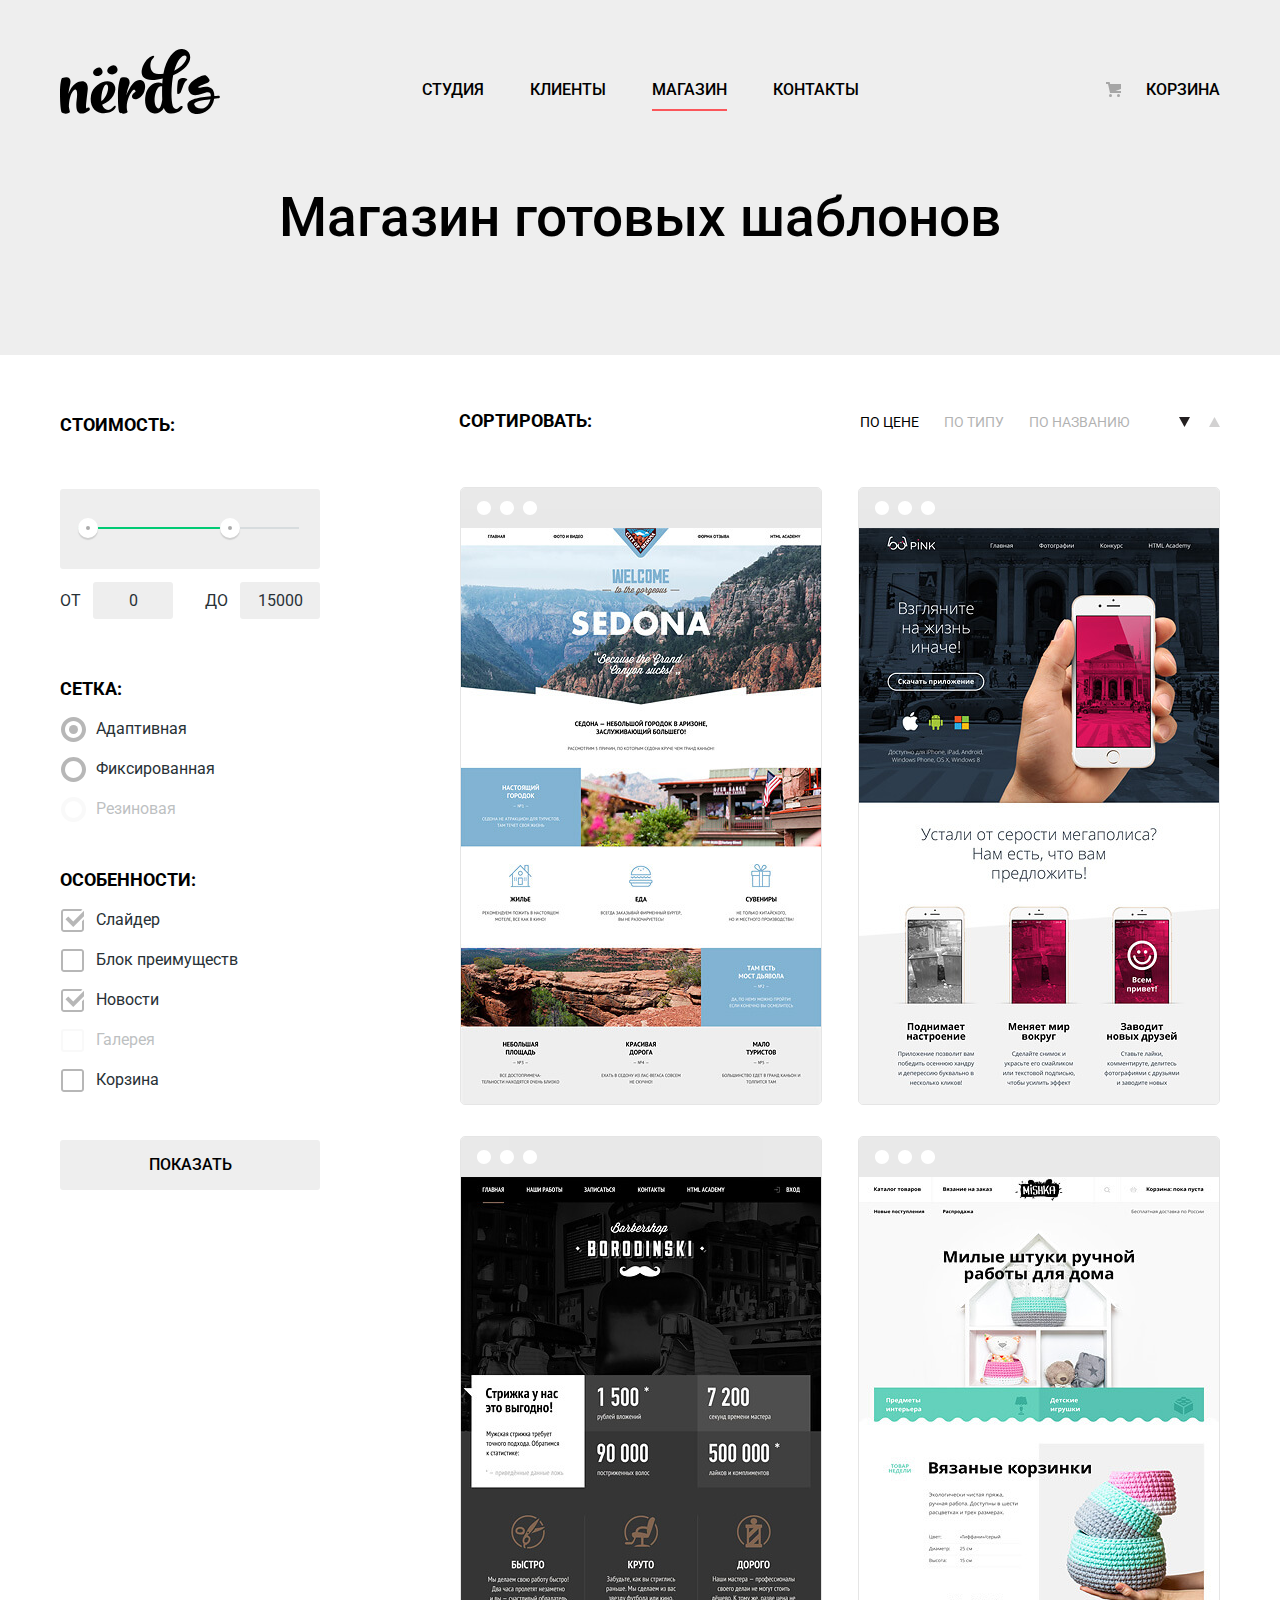
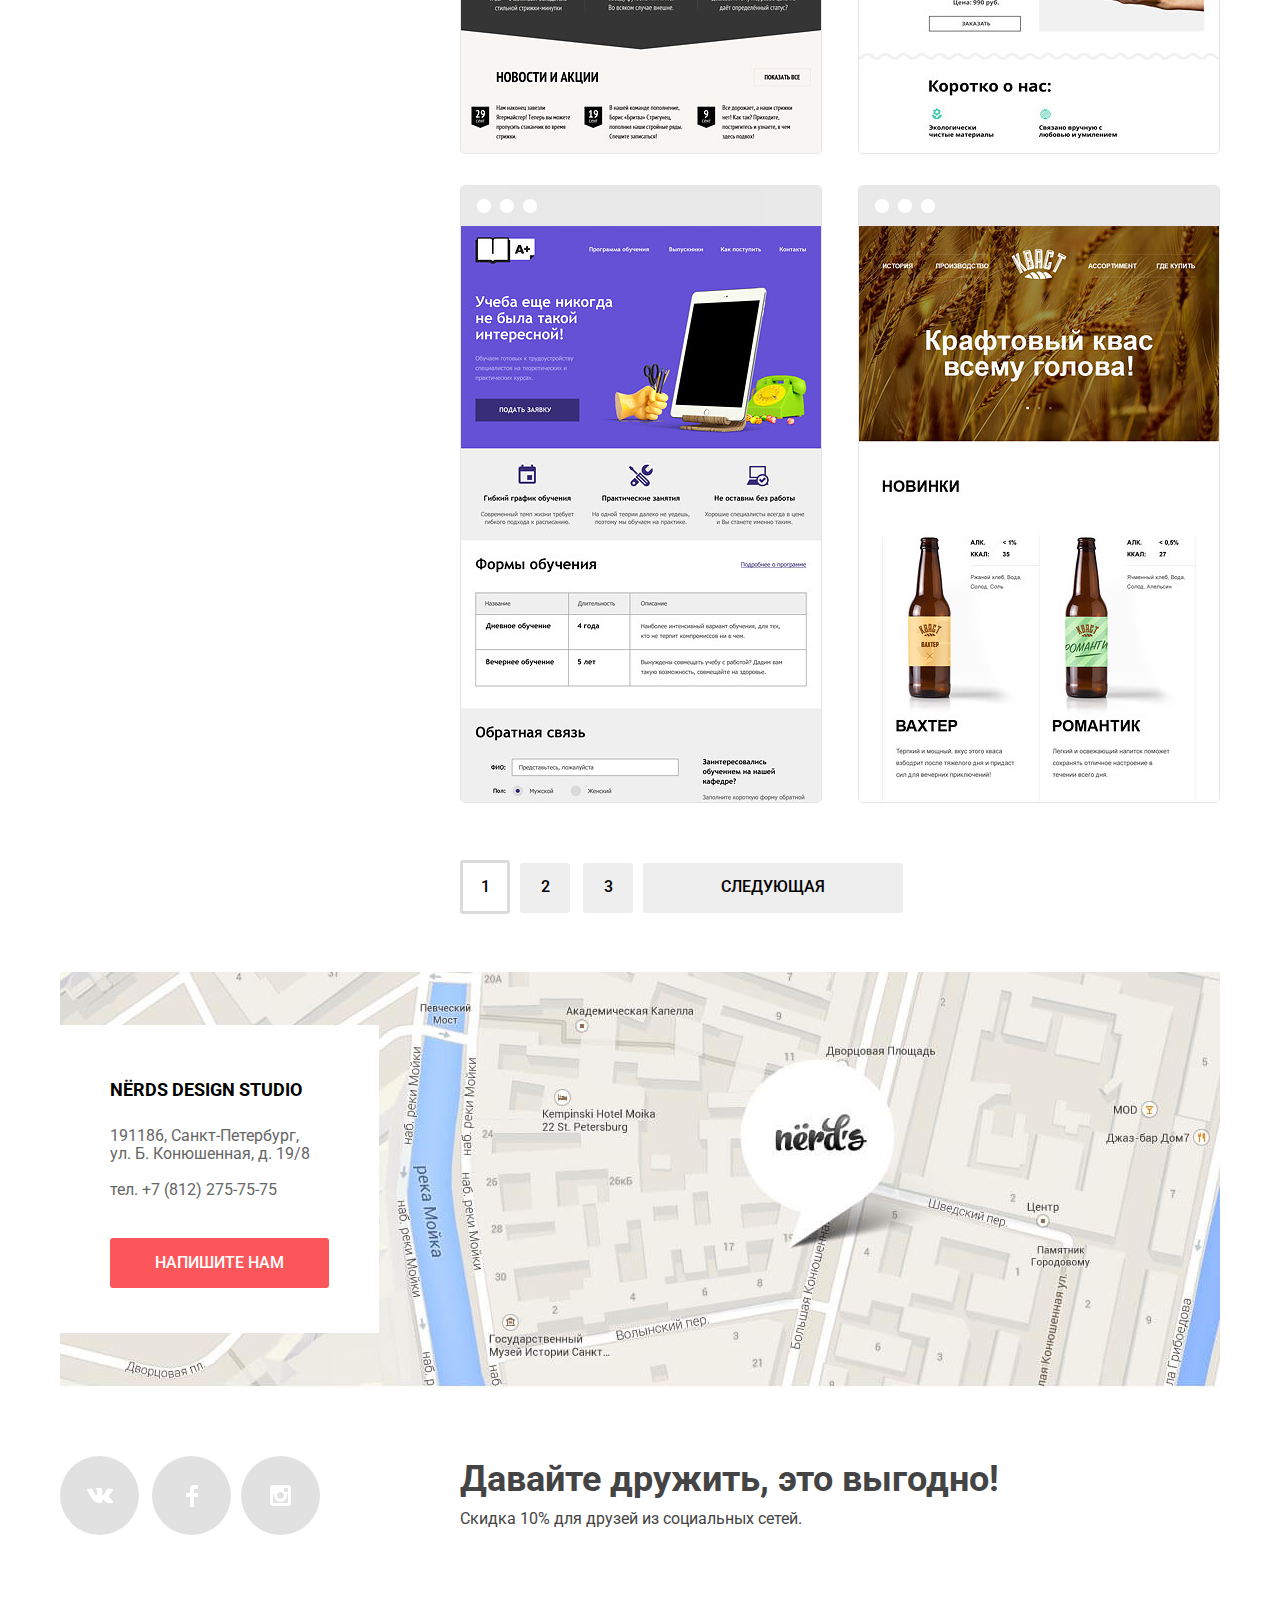
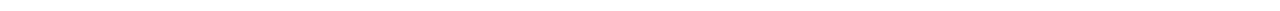
==== catalog.html @ e4a84db9 "финальные проверки, добавлен normalize.min.css" ====
<!DOCTYPE html>
<html lang="ru">
  <head>
    <meta charset="utf-8">
    <title>Нёрдс: магазин</title>
    <link href="https://fonts.googleapis.com/css?family=Roboto:400,500,700&amp;subset=cyrillic" rel="stylesheet">
    <link href="css/normalize.min.css" rel="stylesheet">
    <link href="css/style.min.css" rel="stylesheet">
  </head>
  <body>
    <header class="page-header">
      <div class="container">
        <nav class="navigation">
          <div class="logo">
            <a href="index.html">
            <img src="img/nerds-logo.svg" width="160" height="65" alt="Логотип студии «Нёрдс»">
            </a>
          </div>
          <ul class="top-menu">
            <li><a href="#">Студия</a></li>
            <li><a href="#">Клиенты</a></li>
            <li class="navigation-current">
              <span class="visually-hidden">Текущий пункт:</span><a>Магазин</a>
            </li>
            <li><a href="#">Контакты</a></li>
          </ul>
          <div class="cart">
             <a href="#">Корзина</a>
          </div>
        </nav>
      </div>
    </header>
    <h1 class="page-title">Магазин готовых шаблонов</h1>
    <div class="container inner">
      <aside class="filters" aria-label="Фильтры">
        <form action="https://echo.htmlacademy.ru" method="get">
          <fieldset class="filters-item price">
            <legend>Стоимость:</legend>
              <div class="range-filter">
                <div class="range-controls">
                  <div class="scale">
                    <div class="bar"></div>
                  </div>
                  <div class="toggle toggle-min"></div>
                  <div class="toggle toggle-max"></div>
                </div>
                <div class="price-controls">
                  <label class="min-price">от <input name="min-price" type="text" value="0"></label>
                  <label class="max-price">до <input name="max-price" type="text" value="15000"></label>
                </div>
              </div>
          </fieldset>
          <fieldset class="filters-item grid">
            <legend>Сетка:</legend>
            <ul>
              <li class="filters-item-option">
                <input class="visually-hidden filters-input filters-input-radio" id="adaptive" name="grid" type="radio" value="adaptive" checked>
                <label for="adaptive">Адаптивная</label>
              </li>
              <li class="filters-item-option">
                <input class="visually-hidden filters-input filters-input-radio" id="fixed" name="grid" type="radio" value="fixed">
                <label for="fixed">Фиксированная</label>
              </li>
              <li class="filters-item-option">
                <input class="visually-hidden filters-input filters-input-radio" id="responsive" name="grid" type="radio" value="responsive" disabled>
                <label for="responsive">Резиновая</label>
              </li>
            </ul>
          </fieldset>
          <fieldset class="filters-item features">
            <legend>Особенности:</legend>
            <ul>
              <li class="filters-item-option">
                <input  class="visually-hidden filters-input filters-input-checkbox" id="slider" name="slider" type="checkbox" checked>
                <label for="slider">Слайдер</label>
              </li>
              <li class="filters-item-option">
                <input  class="visually-hidden filters-input filters-input-checkbox" id="advantages" name="advantages" type="checkbox">
                <label for="advantages">Блок преимуществ</label>
              </li>
              <li class="filters-item-option">
                <input  class="visually-hidden filters-input filters-input-checkbox" id="news" name="news" type="checkbox" checked>
                <label for="news">Новости</label>
              </li>
              <li class="filters-item-option">
                <input  class="visually-hidden filters-input filters-input-checkbox" id="gallery" name="gallery" type="checkbox" disabled>
                <label for="gallery">Галерея</label>
              </li>
              <li class="filters-item-option">
                <input  class="visually-hidden filters-input filters-input-checkbox" id="cart" name="cart" type="checkbox">
                <label for="cart">Корзина</label>
              </li>
            </ul>
          </fieldset>
          <button class="button show-btn" type="submit">Показать</button>
        </form>
      </aside>
      <main class="content">
        <h2 class="visually-hidden">Шаблоны сайтов"</h2>
        <div class="content-filter">
          <span>Сортировать:</span>
          <div class="wrapper">
            <ul class="sort by-feature">
              <li>
                <a class="active">По цене</a>
              </li>
              <li>
                <a href="#" rel="nofollow">По типу</a>
              </li>
              <li>
                <a href="#" rel="nofollow">По названию</a>
              </li>
            </ul>
            <ul class="sort by-order">
              <li class="descending">
                <a class="active">
                  <span class="visually-hidden">По убыванию</span>
                </a>
              </li>
              <li class="ascending">
                <a href="#" rel="nofollow">
                  <span class="visually-hidden">По возрастанию</span>
                </a>
              </li>
            </ul>
          </div>
        </div>
        <ul class="content-list">
          <li class="content-item">
            <img src="img/img-sedona.jpg" width="360" height="576" alt="Шаблон сайта для туристов Sedona">
            <div class="content-item-hover">
              <h3><a href="#">Sedona</a></h3>
              <p>Информационный сайт <br>для туристов</p>
              <a class="button price-btn" href="#">9 900 руб.</a>
            </div>
          </li>
          <li class="content-item">
            <img src="img/img-pink.jpg" width="360" height="576" alt="Шаблон сайта-лендинга приложения Pink">
            <div class="content-item-hover">
              <h3><a href="#">Pink App</a></h3>
              <p>Продуктовый лендинг<br>приложения для iOS и Android</p>
              <a class="button price-btn" href="#">9 900 руб.</a>
            </div>
          </li>
          <li class="content-item">
            <img src="img/img-barbershop.jpg" width="360" height="576" alt="Шаблон сайта барбершопа  «Бородинский»">
            <div class="content-item-hover">
              <h3><a href="#">Barbershop</a></h3>
              <p>Сайт салона красоты.<br>Для мужчин, да.</p>
              <a class="button price-btn" href="#">9 900 руб.</a>
            </div>
          </li>
          <li class="content-item">
            <img src="img/img-mishka.jpg" width="360" height="576" alt="Шаблон сайта интернет-магазина Mishka">
            <div class="content-item-hover">
              <h3><a href="#">Mishka</a></h3>
              <p>Интернет-магазин<br> вязаных игрушек</p>
              <a class="button price-btn" href="#">9 900 руб.</a>
            </div>
          </li>
          <li class="content-item">
            <img src="img/img-aplus.jpg" width="360" height="576" alt="Шаблон сайта курсов повышения квалификации A Plus">
            <div class="content-item-hover">
              <h3><a href="#">A Plus</a></h3>
              <p>Лендинг курсов повышения<br> квалификации</p>
              <a class="button price-btn" href="#">9 900 руб.</a>
            </div>
          </li>
          <li class="content-item">
            <img src="img/img-kvast.jpg" width="360" height="576" alt="Шаблон сайта производителя кваса Кваст">
            <div class="content-item-hover">
              <h3><a href="#">Кваст</a></h3>
              <p>Промо-сайт производителя<br> крафтового кваса</p>
              <a class="button price-btn" href="#">9 900 руб.</a>
            </div>
          </li>
        </ul>
        <ul class="pagination-list">
          <li class="button pagination-item active">
            <a><span class="visually-hidden">Текущая страница:</span>1</a>
          </li>
          <li class="button pagination-item">
            <a href="#">2</a>
          </li>
          <li class="button pagination-item">
            <a href="#">3</a>
          </li>
          <li class="button pagination-item">
            <a href="#">Следующая</a>
          </li>
        </ul>
      </main>
    </div> <!--Здесь закрывается .container-->
    <section class="contacts">
      <h2 class="visually-hidden">Контакты</h2>
      <iframe src="https://yandex.ru/map-widget/v1/-/CBquR4H8hA" width="100%" height="416"></iframe>
      <div class="container">
        <img class="map" src="img/map.jpg" width="1160" height="416" alt="Карта с расположением офиса студии «Нёрдс» по адресу ул. Б. Конюшенная, д. 19/8, Санкт-Петербург">
        <div class="address">
          <p class="address-title">Nёrds design studio</p>
          <p>191186, Санкт-Петербург,<br>ул. Б. Конюшенная, д. 19/8</p>
          <p>тел. +7 (812) 275-75-75</p>
          <a class="button write-btn" href="contact.html">Напишите нам</a>
        </div>
      </div>
    </section>
    <footer class="page-footer">
      <div class="container">
        <ul class="social">
          <li>
            <a class="social-button vk" href="#"><span class="visually-hidden">ВКонтакте</span></a>
          </li>
          <li>
            <a class="social-button fb" href="#"><span class="visually-hidden">Фейсбук</span></a>
          </li>
          <li>
            <a class="social-button insta" href="#"><span class="visually-hidden">Инстаграм</span></a>
          </li>
        </ul>
        <div class="footer-slogan">
          <p>Давайте дружить, это выгодно!</p>
          <p>Скидка 10% для друзей из социальных сетей.</p>
        </div>
      </div>
    </footer>
    <div class="popup">
      <h2>Напишите нам</h2>
      <button class="close-btn" type="button" aria-label="Кнопка закрытия формы отправки данных"><span class="visually-hidden">Закрыть</span></button>
      <form class="popup-form" action="https://echo.htmlacademy.ru" method="post">
        <p>
          <label for="full-name">Ваше имя:</label>
          <input id="full-name" type="text" name="full-name" placeholder="Имя Фамилия">
        </p>
        <p>
          <label for="email">Ваш e-mail:</label>
          <input id="email" type="email" name="email" placeholder="email@example.com">
        </p>
        <p>
          <label for="text-area">Текст письма:</label>
          <textarea id="text-area" rows="10" cols="45" name="text-area" placeholder="В свободной форме"></textarea>
        </p>
        <button class="button send-btn" type="submit">Отправить</button>
      </form>
    </div>
    <script src="js/popup.min.js"></script>
  </body>
</html>
---- css/style.min.css ----
html{-webkit-box-sizing:border-box;box-sizing:border-box}*,::before,::after{-webkit-box-sizing:inherit;box-sizing:inherit}img{max-width:100%;height:auto}body{padding:0;font-weight:400;font-size:16px;line-height:24px;font-family:Roboto,Arial,sans-serif;color:#444;background-color:#fff}a{text-decoration:none}.visually-hidden:not(:focus):not(:active),input[type=checkbox].visually-hidden,input[type=radio].visually-hidden{position:absolute;width:1px;height:1px;margin:-1px;padding:0;overflow:hidden;white-space:nowrap;border:0;clip:rect(0 0 0 0);clip-path:inset(100%);-webkit-clip-path:inset(100%)}.container{width:1200px;margin:0 auto;padding:0 20px}.button{display:block;min-height:50px;padding:16px 0;font-weight:500;line-height:18px;text-align:center;color:#fff;text-transform:uppercase;border-radius:3px}.page-header{padding-top:49px;background-color:#eee}.navigation{display:-webkit-box;display:-ms-flexbox;display:flex;align-items:center;font-weight:500;line-height:30px;color:#000;text-transform:uppercase;-webkit-box-align:center;-ms-flex-align:center}.navigation a{display:block;color:#000;-webkit-user-select:none;-moz-user-select:none;-ms-user-select:none;user-select:none}.navigation a:hover,.navigation a:focus{color:#fb565a}.navigation a:active{color:rgba(0,0,0,.3)}.navigation-current a{border-bottom:2px solid #fb565a}.navigation-current a:hover,.navigation-current a:focus{color:#000}.logo a{width:160px;height:65px;margin-right:202px}.logo:hover,.logo:focus{opacity:.8}.logo:active{opacity:.3}.index:hover,.index:focus,.index:active{opacity:1}.top-menu{display:-webkit-box;display:-ms-flexbox;display:flex;flex-wrap:wrap;margin:0;padding:0;list-style:none;-ms-flex-wrap:wrap}.top-menu a{display:block;margin-right:46px;padding-top:22px;padding-bottom:4px}.cart{display:-webkit-box;display:-ms-flexbox;display:flex;max-width:115px;margin:0;margin-left:auto;padding:0;padding-top:10px}.cart a{position:relative;display:block;padding-top:7px;padding-left:40px}.cart a::before{content:"";position:absolute;top:14px;left:0;width:15px;height:15px;background-image:url(../img/cart-icon.svg);background-repeat:no-repeat}.slider{position:relative;background-color:#eee}.slider-controls{position:absolute;bottom:104px;left:50%;z-index:100;width:160px;height:18px;font-size:0;text-align:center;-webkit-transform:translateX(-50%);-ms-transform:translateX(-50%);transform:translateX(-50%)}.slider-controls label{position:relative;display:inline-block;width:18px;height:18px;margin-right:15px;padding:8px;border-radius:50%;cursor:pointer}.slider-controls label::after{content:"";position:absolute;top:8px;left:8px;z-index:1;width:18px;height:18px;background:#fff;border-radius:50%}.slider-list{margin:0;padding:0;list-style:none}.slider-item{display:none;padding:0;padding-top:78px;padding-bottom:79px}.slider-item:nth-child(1){background-image:url(../img/nerds-index-slide1.png);background-repeat:no-repeat;background-position:99% 0}.slider-item:nth-child(2){background-image:url(../img/nerds-index-slide2.png);background-repeat:no-repeat;background-position:100% 0}.slider-item:nth-child(3){background-image:url(../img/nerds-index-slide3.png);background-repeat:no-repeat;background-position:100% 0}#product-1:checked~.slider-list .slider-item:nth-child(1){display:block}#product-2:checked~.slider-list .slider-item:nth-child(2){display:block}#product-3:checked~.slider-list .slider-item:nth-child(3){display:block}#product-1:checked~.slider-controls .slider-controls-item--1::before,#product-2:checked~.slider-controls .slider-controls-item--2::before,#product-3:checked~.slider-controls .slider-controls-item--3::before{content:"";position:absolute;top:50%;left:50%;z-index:2;width:8px;height:8px;margin:4px;background-color:inherit;border:2px solid #c1c1c1;border-radius:50%}.slider-item-title{max-width:600px;margin:0;margin-bottom:27px;font-weight:500;font-size:55px;line-height:55px;color:#000}.slider-item p:nth-child(2){max-width:430px;margin:0;margin-bottom:39px;color:#283136}.slider-item-btn{width:240px;background-color:#fb565a}.slider-item-btn:hover,.slider-item-btn:focus{background-color:#e74246}.slider-item-btn:active{color:rgba(255,255,255,.3);background-color:#d7373b;-webkit-box-shadow:inset 0 3px rgba(0,0,0,.1);box-shadow:inset 0 3px rgba(0,0,0,.1)}.services{padding-top:81px}.services-list{display:-webkit-box;display:-ms-flexbox;display:flex;flex-wrap:wrap;margin:0;padding:0;list-style:none;border-bottom:2px solid #eee;-ms-flex-wrap:wrap}.services-item{display:-webkit-box;display:-ms-flexbox;display:flex;-ms-flex-direction:column;flex-direction:column;width:300px;margin-right:100px;padding-top:146px;background-repeat:no-repeat;background-position:left top;background-size:300px 146px;-webkit-box-direction:normal;-webkit-box-orient:vertical}.services-item:nth-child(3n){margin-right:0}.sites{background-image:url(../img/illustration-1.jpg)}.apps{background-image:url(../img/illustration-2.jpg)}.presentations{background-image:url(../img/illustration-3.jpg)}.services-item h3{margin:0;margin-bottom:2px;padding:0;padding-top:25px;font-weight:700;font-size:24px;line-height:30px;color:#000;text-transform:uppercase}.services-item p{margin:0;margin-bottom:31px;padding:0;padding-top:15px}.services-btn{width:160px;margin-top:auto;margin-bottom:80px}.sites .services-btn{background-color:#fb565a}.sites .services-btn:hover,.sites .services-btn:focus{background-color:#e74246}.sites .services-btn:active{color:rgba(255,255,255,.3);background-color:#d7373b;-webkit-box-shadow:inset 0 3px #c13135;box-shadow:inset 0 3px #c13135}.apps .services-btn{background-color:#00ca74}.apps .services-btn:hover,.apps .services-btn:focus{background-color:#00bc6c}.apps .services-btn:active{color:rgba(255,255,255,.3);background-color:#00aa62;-webkit-box-shadow:inset 0 3px #009958;box-shadow:inset 0 3px #009958}.presentations .services-btn{background-color:#efc84a}.presentations .services-btn:hover,.presentations .services-btn:focus{background-color:#eab534}.presentations .services-btn:active{color:rgba(255,255,255,.3);background-color:#e5a722;-webkit-box-shadow:inset 0 3px #ce961f;box-shadow:inset 0 3px #ce961f}.studio{display:-webkit-box;display:-ms-flexbox;display:flex;justify-content:space-between;width:100%;min-height:528px;margin:0;padding:0;border-bottom:2px solid #eee;-webkit-box-pack:justify;-ms-flex-pack:justify}.col-left{width:660px;margin:0;padding:0;padding-top:75px}.col-left b{display:block;margin:0;margin-bottom:33px;padding:0;font-weight:500;font-size:45px;line-height:45px;color:#000}.col-left p{margin:0;margin-bottom:39px;padding:0;color:#283136}.col-left .studio-details{margin:0;margin-bottom:25px;padding:0;font-weight:700;color:#000;text-transform:uppercase}.creation-list{margin:0;padding:0;list-style:none}.creation-list li{position:relative;margin-bottom:24px;padding-left:36px}.creation-list li::before{content:"";position:absolute;top:10px;left:0;width:25px;height:2px;background-color:#fb565a}.col-right{width:360px;margin:0;padding:0;padding-top:41px}.col-right .studio-details{margin:0;margin-bottom:39px;margin-left:17px;padding:0;padding-top:29px;font-weight:700;color:#000;text-transform:uppercase}.percentages-table{margin:0;padding:0}.percentages-table tr:first-child{min-height:54px;font-weight:700;font-size:45px;line-height:45px;color:#000}.percentages-table tr:first-child td:nth-child(2){padding-left:15px}.percentages-table tr:first-child td:nth-child(3){padding-left:21px}tr span{font-weight:700;font-size:25px;line-height:25px;vertical-align:top;color:#000}.percentages-table tr:last-child td{padding-top:18px;line-height:18px}.percentages-table tr:last-child td:nth-child(2){padding-left:14px}.percentages-table tr:last-child td:nth-child(3){padding-left:20px}.customers{margin-bottom:80px;border-bottom:2px solid #eee}.customers-wrap{margin:0;margin-left:-40px;padding:0}.customers-list{display:-webkit-box;display:-ms-flexbox;display:flex;flex-wrap:wrap;margin:0;padding:0;list-style:none;-ms-flex-wrap:wrap}.customers-list li{position:relative;min-width:260px;min-height:180px;padding-left:40px}.customers-list img{display:block;margin:0;padding:0;opacity:.2}.customers-list img:hover,.customers-list img:focus{opacity:1}.customers-list img:active{opacity:.1}.customers-list li::after{content:"";position:absolute;top:65px;left:320px;width:2px;height:52px;background-color:#eee}.customers-list li:hover::after,.customers-list li:focus::after,.customers-list li:active::after{opacity:1}.customers-list li:last-child::after{display:none}.contacts{position:relative;display:block;min-height:416px;margin:0;margin-bottom:68px;padding:0}.contacts iframe{position:absolute;top:0;left:0;z-index:2;border:0}.map{position:absolute;top:0;left:center;z-index:1;display:block}.address{position:relative;top:53px;left:0;z-index:3;width:319px;min-height:308px;margin:0;padding:50px 50px 0;background-color:#fff}.address-title{margin:0;margin-bottom:22px;padding:0;font-weight:700;font-size:18px;line-height:30px;color:#000;text-transform:uppercase}.address p:nth-child(2){margin-bottom:18px;line-height:18px;color:#666}.address p:nth-child(3){margin-bottom:39px;line-height:18px;color:#666}.write-btn{width:219px;background-color:#fb565a}.write-btn:hover,.write-btn:focus{background-color:#e74246}.write-btn:active{color:rgba(255,255,255,.3);background-color:#d7373b;-webkit-box-shadow:inset 0 3px rgba(0,0,0,.1);box-shadow:inset 0 3px rgba(0,0,0,.1)}.page-footer .container{display:-webkit-box;display:-ms-flexbox;display:flex;justify-content:space-between;min-height:155px;-webkit-box-pack:justify;-ms-flex-pack:justify}.social{display:-webkit-box;display:-ms-flexbox;display:flex;flex-wrap:wrap;width:380px;margin:0;padding:0;list-style:none;-ms-flex-wrap:wrap}.social li{margin:0;padding:0}.social-button{display:block;width:79px;height:79px;margin:0;margin-right:13px;padding:0;background-color:#e1e1e1;border-radius:50%}.social-button.fb{margin-right:10px}.social-button:hover,.social-button:focus{background-color:#e74246}.social-button:active{background-color:#d7373b;-webkit-box-shadow:inset 0 3px 0 rgba(0,1,1,.1);box-shadow:inset 0 3px 0 rgba(0,1,1,.1)}.vk{background-image:url(../img/vk-icon.svg);background-repeat:no-repeat;background-position:50%;background-size:26px 15px}.fb{background-image:url(../img/fb-icon.svg);background-repeat:no-repeat;background-position:50%;background-size:12px 22px}.insta{background-image:url(../img/insta-icon.svg);background-repeat:no-repeat;background-position:50%;background-size:21px 21px}.social-button:active.vk{background-image:url(../img/vk-icon-opacity.svg)}.social-button:active.fb{background-image:url(../img/fb-icon-opacity.svg)}.social-button:active.insta{background-image:url(../img/insta-icon-opacity.svg)}.footer-slogan{min-width:800px;margin:0;padding:0;padding-top:11px;padding-left:40px}.footer-slogan p:first-child{margin:0;padding:0;font-weight:700;font-size:36px}.page-title{display:block;min-height:241px;margin:0;padding-top:76px;font-weight:500;font-size:55px;line-height:55px;text-align:center;color:#000;background-color:#eee}.inner{display:-webkit-box;display:-ms-flexbox;display:flex;justify-content:space-between;-webkit-box-pack:justify;-ms-flex-pack:justify}.filters{width:320px;min-height:840px;margin:0;padding:0;padding-top:55px}.filters-item{margin:0;margin-bottom:25px;padding:0;border:0}.filters-item legend,.content-filter span{font-weight:700;font-size:18px;line-height:30px;color:#000;text-transform:uppercase}.price{margin:0;margin-bottom:55px;padding:0}.range-filter{width:260px;margin-top:49px}.range-controls{position:relative;height:80px;margin-bottom:13px;padding-top:38px;padding-right:21px;padding-left:18px;background-color:#eee;border-radius:3px}.range-controls .scale{height:2px;background:#d7dcde}.range-controls .bar{width:70%;height:2px;background:#00ca74}.range-controls .toggle{position:absolute;top:29px;left:0;-webkit-box-sizing:content-box;box-sizing:content-box;width:4px;height:4px;padding:0;background-color:#ababab;border:8px solid #fff;border-radius:50%;-webkit-box-shadow:0 2px 1px 0 #cfcfcf;box-shadow:0 2px 1px 0 #cfcfcf;cursor:pointer}.range-controls .toggle-min{left:18px}.range-controls .toggle-max{left:160px}.price-controls{font-size:0}.price-controls label{display:inline-block;width:50%;font-size:16px;line-height:22px;color:#283136;text-transform:uppercase}.price-controls input{width:80px;height:37px;margin-left:8px;padding:8px 10px;font-size:16px;font-family:Roboto,Arial,sans-serif;text-align:center;color:#283136;background:#eee;border:0;border-radius:3px}.max-price{text-align:right}.filters-item ul{margin:0;padding:0;padding-top:15px;list-style:none}.filters-item-option{margin-bottom:20px;padding-left:36px;line-height:20px;color:#283136}.filters-item-option label{position:relative;display:block;cursor:pointer;-webkit-user-select:none;-moz-user-select:none;-ms-user-select:none;user-select:none}.filters-input+label::before{content:"";position:absolute;top:-2px;left:-35px;background-repeat:no-repeat;opacity:.4}.filters-input-radio+label::before{width:25px;height:25px;background-image:url(../img/radio-off.svg)}.filters-input-checkbox+label::before{top:-1px;width:23px;height:23px;background-image:url(../img/checkbox-off.svg)}.filters-input-radio:checked+label::before{background-image:url(../img/radio-on.svg)}.filters-input-checkbox:checked+label::before{background-image:url(../img/checkbox-on.svg)}.filters-input:hover+label,.filters-input:focus+label{color:#000}.filters-input:hover+label::before,.filters-input:focus+label::before{opacity:1}.filters-input:disabled+label{color:#283136;cursor:auto;opacity:.3}.filters-input:disabled+label::before{opacity:.1}.grid{margin-bottom:26px}.features{margin-bottom:30px}.show-btn{width:260px;color:#000;background-color:#eee;border:0}.show-btn:hover,.show-btn:focus{background-color:#dfdfdf}.show-btn:active{color:rgba(0,0,0,.3);background-color:#d5d5d5;outline:0;-webkit-box-shadow:inset 0 3px #bfbfbf;box-shadow:inset 0 3px #bfbfbf}.content{width:820px;min-height:2217px;padding:0;padding-top:50px}.content-filter{display:-webkit-box;display:-ms-flexbox;display:flex;justify-content:space-between;align-items:baseline;width:820px;min-height:55px;margin:0;margin-bottom:8px;padding:0;-webkit-box-align:baseline;-webkit-box-pack:justify;-ms-flex-align:baseline;-ms-flex-pack:justify}.content-filter span{margin:0;margin-right:0;margin-left:59px;padding:0;padding-top:1px}.wrapper{display:-webkit-box;display:-ms-flexbox;display:flex;flex-basis:360px;justify-content:space-between;align-items:baseline;-webkit-box-align:baseline;-webkit-box-pack:justify;-ms-flex-align:baseline;-ms-flex-pack:justify;-ms-flex-preferred-size:360px}.sort{display:-webkit-box;display:-ms-flexbox;display:flex;margin:0;padding:0;list-style:none}.by-feature a{font-weight:400;font-size:14px;line-height:18px;color:#000;text-transform:uppercase;opacity:.3}.by-feature li:not(:first-child){margin-left:25px}.by-order a{display:-webkit-box;display:-ms-flexbox;display:flex;width:11px;height:10px;margin-left:19px;opacity:.2}.descending a{background-image:url(../img/icon-down-dir.svg);background-repeat:no-repeat}.ascending a{background-image:url(../img/icon-up-dir.svg);background-repeat:no-repeat}.sort a:hover,.sort a:focus{opacity:.6}.sort a:active,.sort .active,.sort .active:hover,.sort .active:focus{opacity:1}.content-list{display:-webkit-box;display:-ms-flexbox;display:flex;flex-basis:820px;flex-wrap:wrap;justify-content:space-between;min-height:1915px;margin:0;padding:0;padding-top:19px;padding-left:60px;list-style:none;-webkit-box-pack:justify;-ms-flex-pack:justify;-ms-flex-preferred-size:820px;-ms-flex-wrap:wrap}.content-item{position:relative;flex-basis:362px;height:618px;margin:0;margin-bottom:31px;overflow:hidden;border:1px solid rgba(0,1,1,.1);border-radius:5px;-ms-flex-preferred-size:362px}.content-item img{width:360px;height:576px;margin:0;padding:0}.content-item::before{content:"";display:block;width:360px;height:40px;background-image:url(../img/browser.svg);background-repeat:no-repeat;opacity:.12}.content-item:hover,.content-item:focus{box-shadow:0 6px 15px rgba(0,1,1,.25)}.content-item:hover.content-item::before,.content-item:focus.content-item::before{opacity:1}.content-item:hover .content-item-hover,.content-item:focus .content-item-hover{display:block}.content-item-hover{position:absolute;bottom:0;left:0;display:none;width:360px;min-height:230px;margin:0;padding:0;padding-top:25px;text-align:center;background-color:#eee}.content-item:nth-child(3) .content-item-hover,.content-item:nth-child(4) .content-item-hover{padding-top:30px}.content-item-hover h3{margin:0;margin-bottom:15px;padding:0}.content-item-hover h3 a{margin:0;padding:0;font-weight:700;font-size:18px;line-height:30px;color:#000;text-transform:uppercase}.content-item-hover p{margin:0;margin-bottom:32px;padding:0;line-height:18px;color:#666}.price-btn{width:200px;margin:0 auto;background-color:#fb565a}.price-btn:hover,.price-btn:focus{background-color:#e74246}.price-btn:active{background-color:#d7373b;-webkit-box-shadow:inset 0 3px #c13135;box-shadow:inset 0 3px #c13135}.pagination-list{display:-webkit-box;display:-ms-flexbox;display:flex;flex-wrap:wrap;align-items:baseline;margin:0;margin-bottom:58px;margin-left:60px;padding:0;padding-top:26px;list-style:none;-webkit-box-align:baseline;-ms-flex-align:baseline;-ms-flex-wrap:wrap}.pagination-item{display:block;min-width:50px;margin-right:10px;padding:0;background-color:#eee}.pagination-item:nth-child(2),.pgination-item:nth-child(3){margin-right:13px}.pagination-item:last-child{min-width:260px}.pagination-item a{display:block;padding:15px;color:#000}.pagination-item:last-child a{padding:15px 75px}.pagination-item:hover,.pagination-item:focus{background-color:#dfdfdf}.pagination-item:active:not(.active){background-color:#d5d5d5;-webkit-box-shadow:inset 0 3px 0 #bfbfbf;box-shadow:inset 0 3px 0 #bfbfbf}.pagination-item:active:not(.active) a{opacity:.3}.pagination-item.active{background-color:#fff;border:3px solid #dbdbdb}.popup{position:fixed;top:50%;right:0;bottom:50%;left:0;z-index:100;display:none;width:960px;min-height:590px;margin:auto;padding:68px 99px;background-color:#fff;-webkit-box-shadow:0 20px 60px rgba(0,0,0,.7);box-shadow:0 20px 60px rgba(0,0,0,.7)}@-webkit-keyframes bounce{0%{-webkit-transform:translateY(-2000px);transform:translateY(-2000px)}70%{-webkit-transform:translateY(30px);transform:translateY(30px)}90%{-webkit-transform:translateY(-10px);transform:translateY(-10px)}to{-webkit-transform:translateY(0);transform:translateY(0)}}@keyframes bounce{0%{-webkit-transform:translateY(-2000px);transform:translateY(-2000px)}70%{-webkit-transform:translateY(30px);transform:translateY(30px)}90%{-webkit-transform:translateY(-10px);transform:translateY(-10px)}to{-webkit-transform:translateY(0);transform:translateY(0)}}@-webkit-keyframes shake{0%,to{-webkit-transform:translateX(0);transform:translateX(0)}10%,30%,50%,70%,90%{-webkit-transform:translateX(-10px);transform:translateX(-10px)}20%,40%,60%,80%{-webkit-transform:translateX(10px);transform:translateX(10px)}}@keyframes shake{0%,to{-webkit-transform:translateX(0);transform:translateX(0)}10%,30%,50%,70%,90%{-webkit-transform:translateX(-10px);transform:translateX(-10px)}20%,40%,60%,80%{-webkit-transform:translateX(10px);transform:translateX(10px)}}.popup-show{display:block;-webkit-animation:bounce .6s;animation:bounce .6s}.popup-error{-webkit-animation:shake .6s;animation:shake .6s}.close-btn{position:absolute;top:80px;right:90px;width:21px;height:21px;font-size:0;background-color:transparent;border:0;cursor:pointer;opacity:.3}.close-btn::before,.close-btn::after{content:"";position:absolute;top:7px;left:-3px;width:26px;height:4px;background-color:#fb565a}.close-btn::before{-webkit-transform:rotate(45deg);-ms-transform:rotate(45deg);transform:rotate(45deg)}.close-btn::after{-webkit-transform:rotate(-45deg);-ms-transform:rotate(-45deg);transform:rotate(-45deg)}.close-btn:hover,.close-btn:focus{opacity:1}.close-btn:active{opacity:.1}.popup h2{margin:0;margin-bottom:25px;font-weight:500;font-size:45px;line-height:45px;color:#000}.popup-form{display:-webkit-box;display:-ms-flexbox;display:flex;flex-wrap:wrap;justify-content:space-between;-webkit-box-pack:justify;-ms-flex-pack:justify;-ms-flex-wrap:wrap}.popup-form p:nth-child(1),.popup-form p:nth-child(2){flex-basis:360px;-ms-flex-preferred-size:360px}.popup-form p:nth-child(3){flex-basis:760px;margin-bottom:40px;-ms-flex-preferred-size:760px}.popup-form label{display:block;margin-bottom:9px;font-weight:700;line-height:18px;color:#000}.popup-form input[type=text],.popup-form input[type=email]{width:362px;height:50px;padding:15px;font:inherit;line-height:18px;border:2px solid #d7dcde;border-radius:3px;opacity:.5}.popup-form textarea{width:762px;height:120px;padding:13px 14px;font:inherit;line-height:18px;border:2px solid #d7dcde;border-radius:3px;opacity:.5;resize:none}.popup-form input:hover,.popup-form textarea:hover{border-color:#b4b9bb}.popup-form input:focus,.popup-form textarea:focus{border-color:#000;outline:0;opacity:1}.popup-form input:invalid{color:#e74246;border-color:#e74246;opacity:1}.send-btn{width:260px;margin:0;margin-bottom:85px;padding:0;background-color:#fb565a;border:0}.send-btn:hover,.send-btn:focus{background-color:#e74246}.send-btn:active{color:rgba(255,255,255,.3);background-color:#d7373b;outline:0;-webkit-box-shadow:inset 0 3px 0 #c13135;box-shadow:inset 0 3px 0 #c13135}
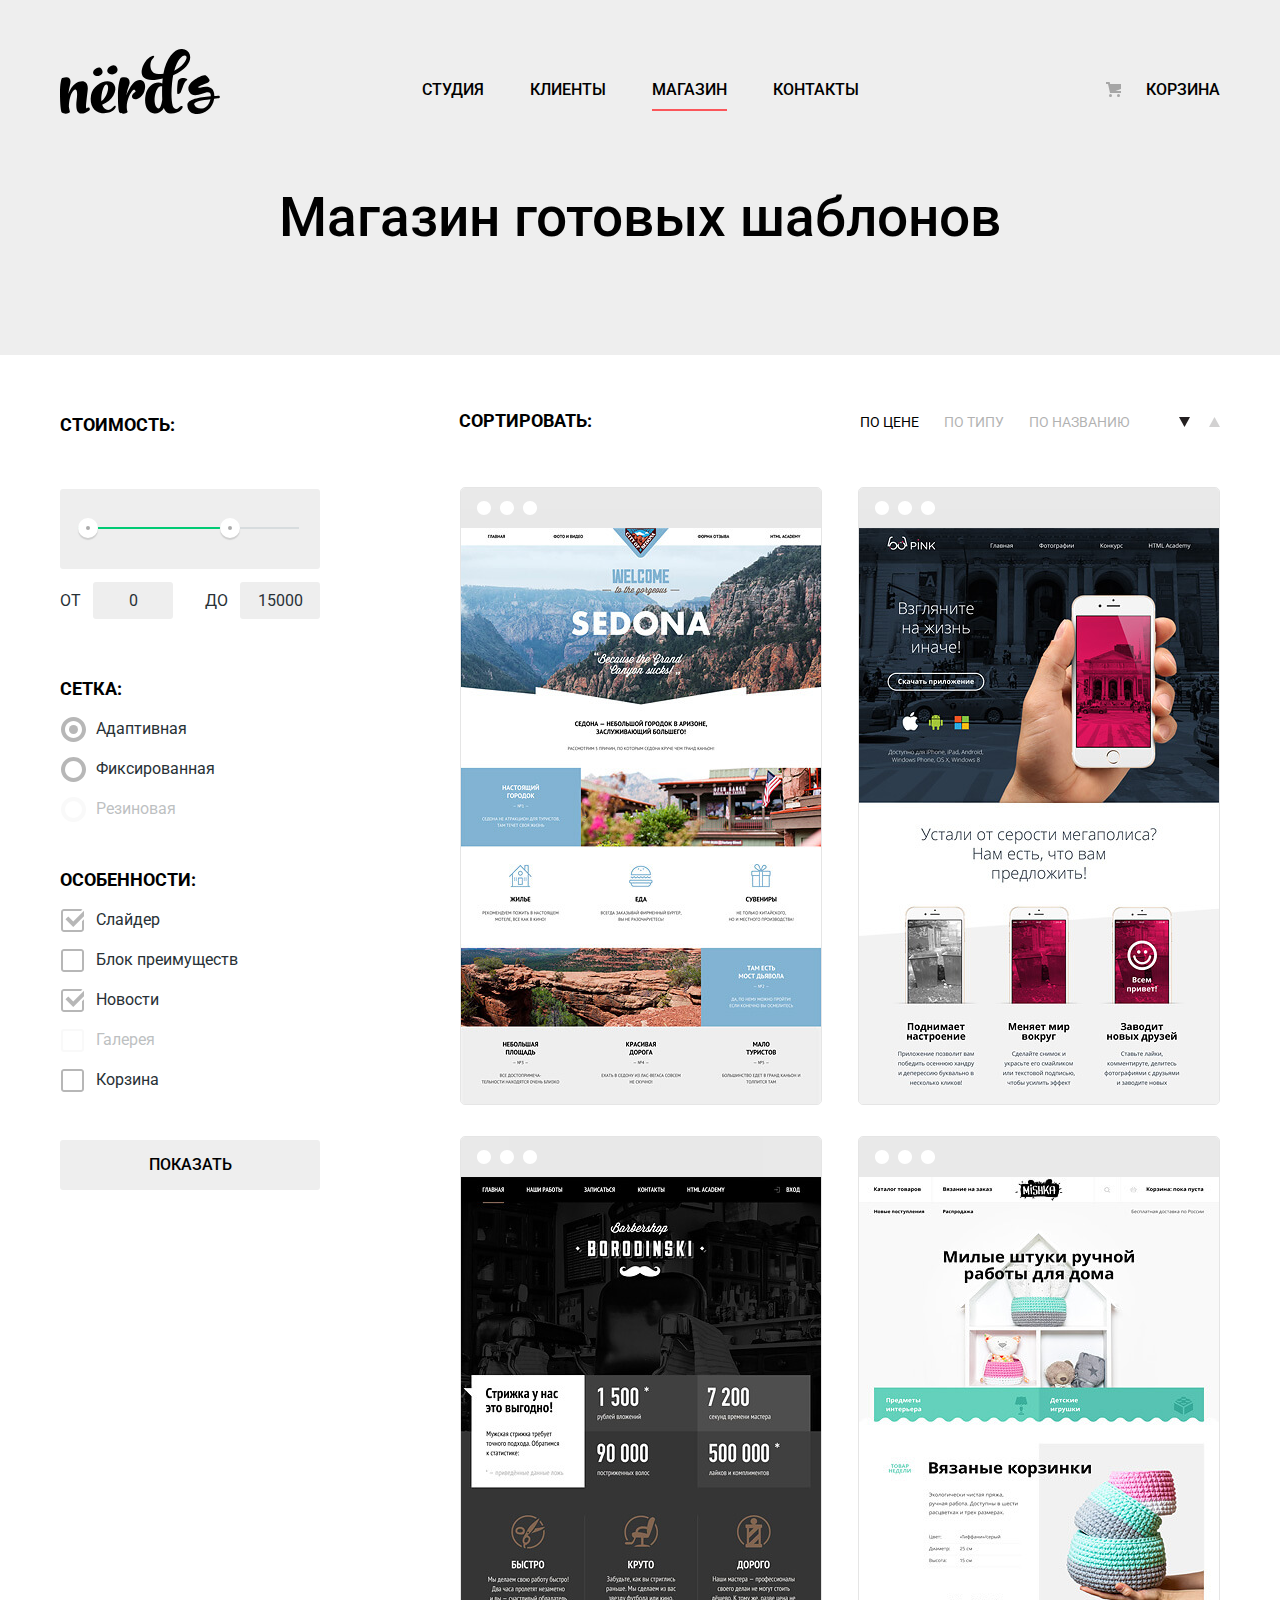
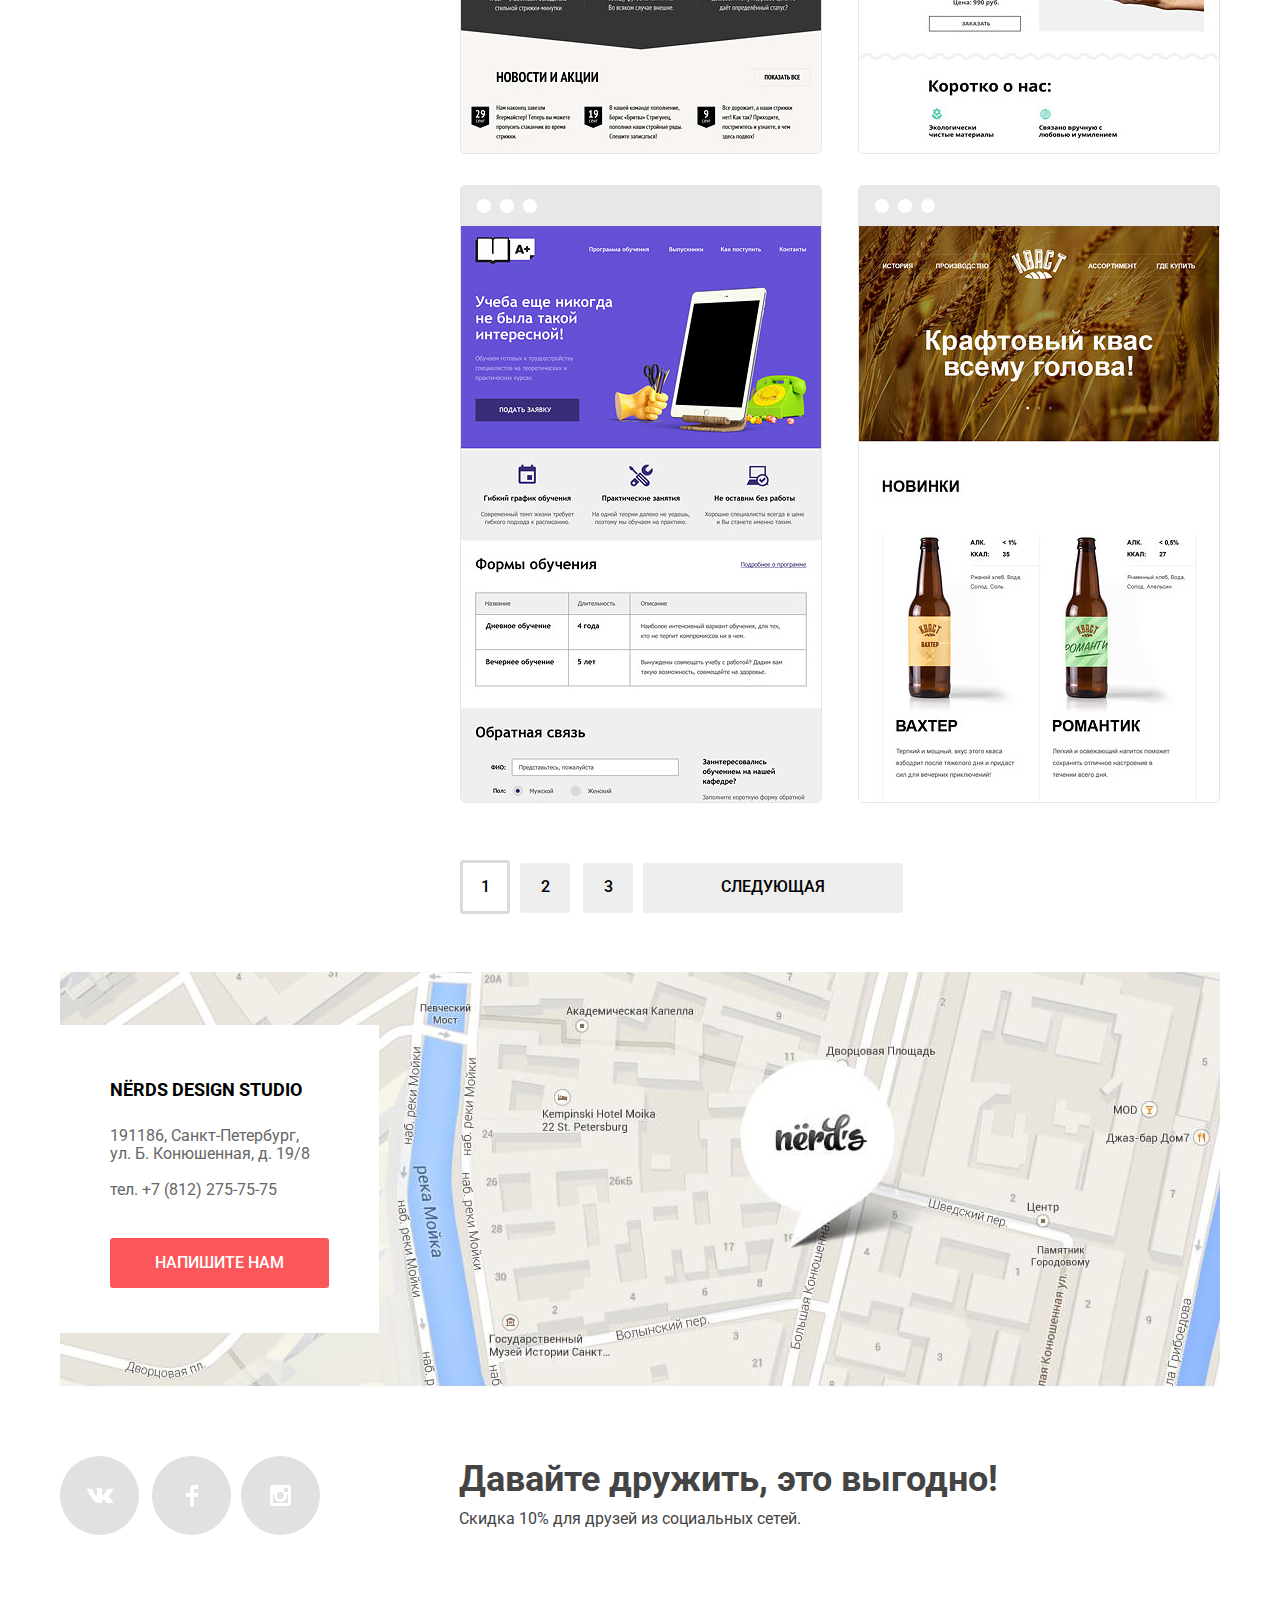
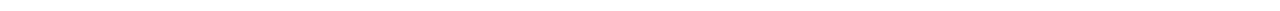
==== commit 51a94ace: "повторно сделана минимизация" ====
--- a/catalog.html
+++ b/catalog.html
@@ -193,7 +193,7 @@
     </div> <!--Здесь закрывается .container-->
     <section class="contacts">
       <h2 class="visually-hidden">Контакты</h2>
-      <iframe src="https://yandex.ru/map-widget/v1/-/CBquR4H8hA" width="100%" height="416"></iframe>
+      <iframe src="https://yandex.ru/map-widget/v1/-/CBquR4H8hA"></iframe>
       <div class="container">
         <img class="map" src="img/map.jpg" width="1160" height="416" alt="Карта с расположением офиса студии «Нёрдс» по адресу ул. Б. Конюшенная, д. 19/8, Санкт-Петербург">
         <div class="address">
--- a/css/style.min.css
+++ b/css/style.min.css
@@ -1 +1 @@
-html{-webkit-box-sizing:border-box;box-sizing:border-box}*,::before,::after{-webkit-box-sizing:inherit;box-sizing:inherit}img{max-width:100%;height:auto}body{padding:0;font-weight:400;font-size:16px;line-height:24px;font-family:Roboto,Arial,sans-serif;color:#444;background-color:#fff}a{text-decoration:none}.visually-hidden:not(:focus):not(:active),input[type=checkbox].visually-hidden,input[type=radio].visually-hidden{position:absolute;width:1px;height:1px;margin:-1px;padding:0;overflow:hidden;white-space:nowrap;border:0;clip:rect(0 0 0 0);clip-path:inset(100%);-webkit-clip-path:inset(100%)}.container{width:1200px;margin:0 auto;padding:0 20px}.button{display:block;min-height:50px;padding:16px 0;font-weight:500;line-height:18px;text-align:center;color:#fff;text-transform:uppercase;border-radius:3px}.page-header{padding-top:49px;background-color:#eee}.navigation{display:-webkit-box;display:-ms-flexbox;display:flex;align-items:center;font-weight:500;line-height:30px;color:#000;text-transform:uppercase;-webkit-box-align:center;-ms-flex-align:center}.navigation a{display:block;color:#000;-webkit-user-select:none;-moz-user-select:none;-ms-user-select:none;user-select:none}.navigation a:hover,.navigation a:focus{color:#fb565a}.navigation a:active{color:rgba(0,0,0,.3)}.navigation-current a{border-bottom:2px solid #fb565a}.navigation-current a:hover,.navigation-current a:focus{color:#000}.logo a{width:160px;height:65px;margin-right:202px}.logo:hover,.logo:focus{opacity:.8}.logo:active{opacity:.3}.index:hover,.index:focus,.index:active{opacity:1}.top-menu{display:-webkit-box;display:-ms-flexbox;display:flex;flex-wrap:wrap;margin:0;padding:0;list-style:none;-ms-flex-wrap:wrap}.top-menu a{display:block;margin-right:46px;padding-top:22px;padding-bottom:4px}.cart{display:-webkit-box;display:-ms-flexbox;display:flex;max-width:115px;margin:0;margin-left:auto;padding:0;padding-top:10px}.cart a{position:relative;display:block;padding-top:7px;padding-left:40px}.cart a::before{content:"";position:absolute;top:14px;left:0;width:15px;height:15px;background-image:url(../img/cart-icon.svg);background-repeat:no-repeat}.slider{position:relative;background-color:#eee}.slider-controls{position:absolute;bottom:104px;left:50%;z-index:100;width:160px;height:18px;font-size:0;text-align:center;-webkit-transform:translateX(-50%);-ms-transform:translateX(-50%);transform:translateX(-50%)}.slider-controls label{position:relative;display:inline-block;width:18px;height:18px;margin-right:15px;padding:8px;border-radius:50%;cursor:pointer}.slider-controls label::after{content:"";position:absolute;top:8px;left:8px;z-index:1;width:18px;height:18px;background:#fff;border-radius:50%}.slider-list{margin:0;padding:0;list-style:none}.slider-item{display:none;padding:0;padding-top:78px;padding-bottom:79px}.slider-item:nth-child(1){background-image:url(../img/nerds-index-slide1.png);background-repeat:no-repeat;background-position:99% 0}.slider-item:nth-child(2){background-image:url(../img/nerds-index-slide2.png);background-repeat:no-repeat;background-position:100% 0}.slider-item:nth-child(3){background-image:url(../img/nerds-index-slide3.png);background-repeat:no-repeat;background-position:100% 0}#product-1:checked~.slider-list .slider-item:nth-child(1){display:block}#product-2:checked~.slider-list .slider-item:nth-child(2){display:block}#product-3:checked~.slider-list .slider-item:nth-child(3){display:block}#product-1:checked~.slider-controls .slider-controls-item--1::before,#product-2:checked~.slider-controls .slider-controls-item--2::before,#product-3:checked~.slider-controls .slider-controls-item--3::before{content:"";position:absolute;top:50%;left:50%;z-index:2;width:8px;height:8px;margin:4px;background-color:inherit;border:2px solid #c1c1c1;border-radius:50%}.slider-item-title{max-width:600px;margin:0;margin-bottom:27px;font-weight:500;font-size:55px;line-height:55px;color:#000}.slider-item p:nth-child(2){max-width:430px;margin:0;margin-bottom:39px;color:#283136}.slider-item-btn{width:240px;background-color:#fb565a}.slider-item-btn:hover,.slider-item-btn:focus{background-color:#e74246}.slider-item-btn:active{color:rgba(255,255,255,.3);background-color:#d7373b;-webkit-box-shadow:inset 0 3px rgba(0,0,0,.1);box-shadow:inset 0 3px rgba(0,0,0,.1)}.services{padding-top:81px}.services-list{display:-webkit-box;display:-ms-flexbox;display:flex;flex-wrap:wrap;margin:0;padding:0;list-style:none;border-bottom:2px solid #eee;-ms-flex-wrap:wrap}.services-item{display:-webkit-box;display:-ms-flexbox;display:flex;-ms-flex-direction:column;flex-direction:column;width:300px;margin-right:100px;padding-top:146px;background-repeat:no-repeat;background-position:left top;background-size:300px 146px;-webkit-box-direction:normal;-webkit-box-orient:vertical}.services-item:nth-child(3n){margin-right:0}.sites{background-image:url(../img/illustration-1.jpg)}.apps{background-image:url(../img/illustration-2.jpg)}.presentations{background-image:url(../img/illustration-3.jpg)}.services-item h3{margin:0;margin-bottom:2px;padding:0;padding-top:25px;font-weight:700;font-size:24px;line-height:30px;color:#000;text-transform:uppercase}.services-item p{margin:0;margin-bottom:31px;padding:0;padding-top:15px}.services-btn{width:160px;margin-top:auto;margin-bottom:80px}.sites .services-btn{background-color:#fb565a}.sites .services-btn:hover,.sites .services-btn:focus{background-color:#e74246}.sites .services-btn:active{color:rgba(255,255,255,.3);background-color:#d7373b;-webkit-box-shadow:inset 0 3px #c13135;box-shadow:inset 0 3px #c13135}.apps .services-btn{background-color:#00ca74}.apps .services-btn:hover,.apps .services-btn:focus{background-color:#00bc6c}.apps .services-btn:active{color:rgba(255,255,255,.3);background-color:#00aa62;-webkit-box-shadow:inset 0 3px #009958;box-shadow:inset 0 3px #009958}.presentations .services-btn{background-color:#efc84a}.presentations .services-btn:hover,.presentations .services-btn:focus{background-color:#eab534}.presentations .services-btn:active{color:rgba(255,255,255,.3);background-color:#e5a722;-webkit-box-shadow:inset 0 3px #ce961f;box-shadow:inset 0 3px #ce961f}.studio{display:-webkit-box;display:-ms-flexbox;display:flex;justify-content:space-between;width:100%;min-height:528px;margin:0;padding:0;border-bottom:2px solid #eee;-webkit-box-pack:justify;-ms-flex-pack:justify}.col-left{width:660px;margin:0;padding:0;padding-top:75px}.col-left b{display:block;margin:0;margin-bottom:33px;padding:0;font-weight:500;font-size:45px;line-height:45px;color:#000}.col-left p{margin:0;margin-bottom:39px;padding:0;color:#283136}.col-left .studio-details{margin:0;margin-bottom:25px;padding:0;font-weight:700;color:#000;text-transform:uppercase}.creation-list{margin:0;padding:0;list-style:none}.creation-list li{position:relative;margin-bottom:24px;padding-left:36px}.creation-list li::before{content:"";position:absolute;top:10px;left:0;width:25px;height:2px;background-color:#fb565a}.col-right{width:360px;margin:0;padding:0;padding-top:41px}.col-right .studio-details{margin:0;margin-bottom:39px;margin-left:17px;padding:0;padding-top:29px;font-weight:700;color:#000;text-transform:uppercase}.percentages-table{margin:0;padding:0}.percentages-table tr:first-child{min-height:54px;font-weight:700;font-size:45px;line-height:45px;color:#000}.percentages-table tr:first-child td:nth-child(2){padding-left:15px}.percentages-table tr:first-child td:nth-child(3){padding-left:21px}tr span{font-weight:700;font-size:25px;line-height:25px;vertical-align:top;color:#000}.percentages-table tr:last-child td{padding-top:18px;line-height:18px}.percentages-table tr:last-child td:nth-child(2){padding-left:14px}.percentages-table tr:last-child td:nth-child(3){padding-left:20px}.customers{margin-bottom:80px;border-bottom:2px solid #eee}.customers-wrap{margin:0;margin-left:-40px;padding:0}.customers-list{display:-webkit-box;display:-ms-flexbox;display:flex;flex-wrap:wrap;margin:0;padding:0;list-style:none;-ms-flex-wrap:wrap}.customers-list li{position:relative;min-width:260px;min-height:180px;padding-left:40px}.customers-list img{display:block;margin:0;padding:0;opacity:.2}.customers-list img:hover,.customers-list img:focus{opacity:1}.customers-list img:active{opacity:.1}.customers-list li::after{content:"";position:absolute;top:65px;left:320px;width:2px;height:52px;background-color:#eee}.customers-list li:hover::after,.customers-list li:focus::after,.customers-list li:active::after{opacity:1}.customers-list li:last-child::after{display:none}.contacts{position:relative;display:block;min-height:416px;margin:0;margin-bottom:68px;padding:0}.contacts iframe{position:absolute;top:0;left:0;z-index:2;border:0}.map{position:absolute;top:0;left:center;z-index:1;display:block}.address{position:relative;top:53px;left:0;z-index:3;width:319px;min-height:308px;margin:0;padding:50px 50px 0;background-color:#fff}.address-title{margin:0;margin-bottom:22px;padding:0;font-weight:700;font-size:18px;line-height:30px;color:#000;text-transform:uppercase}.address p:nth-child(2){margin-bottom:18px;line-height:18px;color:#666}.address p:nth-child(3){margin-bottom:39px;line-height:18px;color:#666}.write-btn{width:219px;background-color:#fb565a}.write-btn:hover,.write-btn:focus{background-color:#e74246}.write-btn:active{color:rgba(255,255,255,.3);background-color:#d7373b;-webkit-box-shadow:inset 0 3px rgba(0,0,0,.1);box-shadow:inset 0 3px rgba(0,0,0,.1)}.page-footer .container{display:-webkit-box;display:-ms-flexbox;display:flex;justify-content:space-between;min-height:155px;-webkit-box-pack:justify;-ms-flex-pack:justify}.social{display:-webkit-box;display:-ms-flexbox;display:flex;flex-wrap:wrap;width:380px;margin:0;padding:0;list-style:none;-ms-flex-wrap:wrap}.social li{margin:0;padding:0}.social-button{display:block;width:79px;height:79px;margin:0;margin-right:13px;padding:0;background-color:#e1e1e1;border-radius:50%}.social-button.fb{margin-right:10px}.social-button:hover,.social-button:focus{background-color:#e74246}.social-button:active{background-color:#d7373b;-webkit-box-shadow:inset 0 3px 0 rgba(0,1,1,.1);box-shadow:inset 0 3px 0 rgba(0,1,1,.1)}.vk{background-image:url(../img/vk-icon.svg);background-repeat:no-repeat;background-position:50%;background-size:26px 15px}.fb{background-image:url(../img/fb-icon.svg);background-repeat:no-repeat;background-position:50%;background-size:12px 22px}.insta{background-image:url(../img/insta-icon.svg);background-repeat:no-repeat;background-position:50%;background-size:21px 21px}.social-button:active.vk{background-image:url(../img/vk-icon-opacity.svg)}.social-button:active.fb{background-image:url(../img/fb-icon-opacity.svg)}.social-button:active.insta{background-image:url(../img/insta-icon-opacity.svg)}.footer-slogan{min-width:800px;margin:0;padding:0;padding-top:11px;padding-left:40px}.footer-slogan p:first-child{margin:0;padding:0;font-weight:700;font-size:36px}.page-title{display:block;min-height:241px;margin:0;padding-top:76px;font-weight:500;font-size:55px;line-height:55px;text-align:center;color:#000;background-color:#eee}.inner{display:-webkit-box;display:-ms-flexbox;display:flex;justify-content:space-between;-webkit-box-pack:justify;-ms-flex-pack:justify}.filters{width:320px;min-height:840px;margin:0;padding:0;padding-top:55px}.filters-item{margin:0;margin-bottom:25px;padding:0;border:0}.filters-item legend,.content-filter span{font-weight:700;font-size:18px;line-height:30px;color:#000;text-transform:uppercase}.price{margin:0;margin-bottom:55px;padding:0}.range-filter{width:260px;margin-top:49px}.range-controls{position:relative;height:80px;margin-bottom:13px;padding-top:38px;padding-right:21px;padding-left:18px;background-color:#eee;border-radius:3px}.range-controls .scale{height:2px;background:#d7dcde}.range-controls .bar{width:70%;height:2px;background:#00ca74}.range-controls .toggle{position:absolute;top:29px;left:0;-webkit-box-sizing:content-box;box-sizing:content-box;width:4px;height:4px;padding:0;background-color:#ababab;border:8px solid #fff;border-radius:50%;-webkit-box-shadow:0 2px 1px 0 #cfcfcf;box-shadow:0 2px 1px 0 #cfcfcf;cursor:pointer}.range-controls .toggle-min{left:18px}.range-controls .toggle-max{left:160px}.price-controls{font-size:0}.price-controls label{display:inline-block;width:50%;font-size:16px;line-height:22px;color:#283136;text-transform:uppercase}.price-controls input{width:80px;height:37px;margin-left:8px;padding:8px 10px;font-size:16px;font-family:Roboto,Arial,sans-serif;text-align:center;color:#283136;background:#eee;border:0;border-radius:3px}.max-price{text-align:right}.filters-item ul{margin:0;padding:0;padding-top:15px;list-style:none}.filters-item-option{margin-bottom:20px;padding-left:36px;line-height:20px;color:#283136}.filters-item-option label{position:relative;display:block;cursor:pointer;-webkit-user-select:none;-moz-user-select:none;-ms-user-select:none;user-select:none}.filters-input+label::before{content:"";position:absolute;top:-2px;left:-35px;background-repeat:no-repeat;opacity:.4}.filters-input-radio+label::before{width:25px;height:25px;background-image:url(../img/radio-off.svg)}.filters-input-checkbox+label::before{top:-1px;width:23px;height:23px;background-image:url(../img/checkbox-off.svg)}.filters-input-radio:checked+label::before{background-image:url(../img/radio-on.svg)}.filters-input-checkbox:checked+label::before{background-image:url(../img/checkbox-on.svg)}.filters-input:hover+label,.filters-input:focus+label{color:#000}.filters-input:hover+label::before,.filters-input:focus+label::before{opacity:1}.filters-input:disabled+label{color:#283136;cursor:auto;opacity:.3}.filters-input:disabled+label::before{opacity:.1}.grid{margin-bottom:26px}.features{margin-bottom:30px}.show-btn{width:260px;color:#000;background-color:#eee;border:0}.show-btn:hover,.show-btn:focus{background-color:#dfdfdf}.show-btn:active{color:rgba(0,0,0,.3);background-color:#d5d5d5;outline:0;-webkit-box-shadow:inset 0 3px #bfbfbf;box-shadow:inset 0 3px #bfbfbf}.content{width:820px;min-height:2217px;padding:0;padding-top:50px}.content-filter{display:-webkit-box;display:-ms-flexbox;display:flex;justify-content:space-between;align-items:baseline;width:820px;min-height:55px;margin:0;margin-bottom:8px;padding:0;-webkit-box-align:baseline;-webkit-box-pack:justify;-ms-flex-align:baseline;-ms-flex-pack:justify}.content-filter span{margin:0;margin-right:0;margin-left:59px;padding:0;padding-top:1px}.wrapper{display:-webkit-box;display:-ms-flexbox;display:flex;flex-basis:360px;justify-content:space-between;align-items:baseline;-webkit-box-align:baseline;-webkit-box-pack:justify;-ms-flex-align:baseline;-ms-flex-pack:justify;-ms-flex-preferred-size:360px}.sort{display:-webkit-box;display:-ms-flexbox;display:flex;margin:0;padding:0;list-style:none}.by-feature a{font-weight:400;font-size:14px;line-height:18px;color:#000;text-transform:uppercase;opacity:.3}.by-feature li:not(:first-child){margin-left:25px}.by-order a{display:-webkit-box;display:-ms-flexbox;display:flex;width:11px;height:10px;margin-left:19px;opacity:.2}.descending a{background-image:url(../img/icon-down-dir.svg);background-repeat:no-repeat}.ascending a{background-image:url(../img/icon-up-dir.svg);background-repeat:no-repeat}.sort a:hover,.sort a:focus{opacity:.6}.sort a:active,.sort .active,.sort .active:hover,.sort .active:focus{opacity:1}.content-list{display:-webkit-box;display:-ms-flexbox;display:flex;flex-basis:820px;flex-wrap:wrap;justify-content:space-between;min-height:1915px;margin:0;padding:0;padding-top:19px;padding-left:60px;list-style:none;-webkit-box-pack:justify;-ms-flex-pack:justify;-ms-flex-preferred-size:820px;-ms-flex-wrap:wrap}.content-item{position:relative;flex-basis:362px;height:618px;margin:0;margin-bottom:31px;overflow:hidden;border:1px solid rgba(0,1,1,.1);border-radius:5px;-ms-flex-preferred-size:362px}.content-item img{width:360px;height:576px;margin:0;padding:0}.content-item::before{content:"";display:block;width:360px;height:40px;background-image:url(../img/browser.svg);background-repeat:no-repeat;opacity:.12}.content-item:hover,.content-item:focus{box-shadow:0 6px 15px rgba(0,1,1,.25)}.content-item:hover.content-item::before,.content-item:focus.content-item::before{opacity:1}.content-item:hover .content-item-hover,.content-item:focus .content-item-hover{display:block}.content-item-hover{position:absolute;bottom:0;left:0;display:none;width:360px;min-height:230px;margin:0;padding:0;padding-top:25px;text-align:center;background-color:#eee}.content-item:nth-child(3) .content-item-hover,.content-item:nth-child(4) .content-item-hover{padding-top:30px}.content-item-hover h3{margin:0;margin-bottom:15px;padding:0}.content-item-hover h3 a{margin:0;padding:0;font-weight:700;font-size:18px;line-height:30px;color:#000;text-transform:uppercase}.content-item-hover p{margin:0;margin-bottom:32px;padding:0;line-height:18px;color:#666}.price-btn{width:200px;margin:0 auto;background-color:#fb565a}.price-btn:hover,.price-btn:focus{background-color:#e74246}.price-btn:active{background-color:#d7373b;-webkit-box-shadow:inset 0 3px #c13135;box-shadow:inset 0 3px #c13135}.pagination-list{display:-webkit-box;display:-ms-flexbox;display:flex;flex-wrap:wrap;align-items:baseline;margin:0;margin-bottom:58px;margin-left:60px;padding:0;padding-top:26px;list-style:none;-webkit-box-align:baseline;-ms-flex-align:baseline;-ms-flex-wrap:wrap}.pagination-item{display:block;min-width:50px;margin-right:10px;padding:0;background-color:#eee}.pagination-item:nth-child(2),.pgination-item:nth-child(3){margin-right:13px}.pagination-item:last-child{min-width:260px}.pagination-item a{display:block;padding:15px;color:#000}.pagination-item:last-child a{padding:15px 75px}.pagination-item:hover,.pagination-item:focus{background-color:#dfdfdf}.pagination-item:active:not(.active){background-color:#d5d5d5;-webkit-box-shadow:inset 0 3px 0 #bfbfbf;box-shadow:inset 0 3px 0 #bfbfbf}.pagination-item:active:not(.active) a{opacity:.3}.pagination-item.active{background-color:#fff;border:3px solid #dbdbdb}.popup{position:fixed;top:50%;right:0;bottom:50%;left:0;z-index:100;display:none;width:960px;min-height:590px;margin:auto;padding:68px 99px;background-color:#fff;-webkit-box-shadow:0 20px 60px rgba(0,0,0,.7);box-shadow:0 20px 60px rgba(0,0,0,.7)}@-webkit-keyframes bounce{0%{-webkit-transform:translateY(-2000px);transform:translateY(-2000px)}70%{-webkit-transform:translateY(30px);transform:translateY(30px)}90%{-webkit-transform:translateY(-10px);transform:translateY(-10px)}to{-webkit-transform:translateY(0);transform:translateY(0)}}@keyframes bounce{0%{-webkit-transform:translateY(-2000px);transform:translateY(-2000px)}70%{-webkit-transform:translateY(30px);transform:translateY(30px)}90%{-webkit-transform:translateY(-10px);transform:translateY(-10px)}to{-webkit-transform:translateY(0);transform:translateY(0)}}@-webkit-keyframes shake{0%,to{-webkit-transform:translateX(0);transform:translateX(0)}10%,30%,50%,70%,90%{-webkit-transform:translateX(-10px);transform:translateX(-10px)}20%,40%,60%,80%{-webkit-transform:translateX(10px);transform:translateX(10px)}}@keyframes shake{0%,to{-webkit-transform:translateX(0);transform:translateX(0)}10%,30%,50%,70%,90%{-webkit-transform:translateX(-10px);transform:translateX(-10px)}20%,40%,60%,80%{-webkit-transform:translateX(10px);transform:translateX(10px)}}.popup-show{display:block;-webkit-animation:bounce .6s;animation:bounce .6s}.popup-error{-webkit-animation:shake .6s;animation:shake .6s}.close-btn{position:absolute;top:80px;right:90px;width:21px;height:21px;font-size:0;background-color:transparent;border:0;cursor:pointer;opacity:.3}.close-btn::before,.close-btn::after{content:"";position:absolute;top:7px;left:-3px;width:26px;height:4px;background-color:#fb565a}.close-btn::before{-webkit-transform:rotate(45deg);-ms-transform:rotate(45deg);transform:rotate(45deg)}.close-btn::after{-webkit-transform:rotate(-45deg);-ms-transform:rotate(-45deg);transform:rotate(-45deg)}.close-btn:hover,.close-btn:focus{opacity:1}.close-btn:active{opacity:.1}.popup h2{margin:0;margin-bottom:25px;font-weight:500;font-size:45px;line-height:45px;color:#000}.popup-form{display:-webkit-box;display:-ms-flexbox;display:flex;flex-wrap:wrap;justify-content:space-between;-webkit-box-pack:justify;-ms-flex-pack:justify;-ms-flex-wrap:wrap}.popup-form p:nth-child(1),.popup-form p:nth-child(2){flex-basis:360px;-ms-flex-preferred-size:360px}.popup-form p:nth-child(3){flex-basis:760px;margin-bottom:40px;-ms-flex-preferred-size:760px}.popup-form label{display:block;margin-bottom:9px;font-weight:700;line-height:18px;color:#000}.popup-form input[type=text],.popup-form input[type=email]{width:362px;height:50px;padding:15px;font:inherit;line-height:18px;border:2px solid #d7dcde;border-radius:3px;opacity:.5}.popup-form textarea{width:762px;height:120px;padding:13px 14px;font:inherit;line-height:18px;border:2px solid #d7dcde;border-radius:3px;opacity:.5;resize:none}.popup-form input:hover,.popup-form textarea:hover{border-color:#b4b9bb}.popup-form input:focus,.popup-form textarea:focus{border-color:#000;outline:0;opacity:1}.popup-form input:invalid{color:#e74246;border-color:#e74246;opacity:1}.send-btn{width:260px;margin:0;margin-bottom:85px;padding:0;background-color:#fb565a;border:0}.send-btn:hover,.send-btn:focus{background-color:#e74246}.send-btn:active{color:rgba(255,255,255,.3);background-color:#d7373b;outline:0;-webkit-box-shadow:inset 0 3px 0 #c13135;box-shadow:inset 0 3px 0 #c13135}
+html{-webkit-box-sizing:border-box;box-sizing:border-box}*,::before,::after{-webkit-box-sizing:inherit;box-sizing:inherit}img{max-width:100%;height:auto}body{padding:0;font-weight:400;font-size:16px;line-height:24px;font-family:Roboto,Arial,sans-serif;color:#444;background-color:#fff}a{text-decoration:none}.visually-hidden:not(:focus):not(:active),input[type=checkbox].visually-hidden,input[type=radio].visually-hidden{position:absolute;width:1px;height:1px;margin:-1px;padding:0;overflow:hidden;white-space:nowrap;border:0;clip:rect(0 0 0 0);clip-path:inset(100%);-webkit-clip-path:inset(100%)}.container{width:1200px;margin:0 auto;padding:0 20px}.button{display:block;min-height:50px;padding:16px 0;font-weight:500;line-height:18px;text-align:center;color:#fff;text-transform:uppercase;border-radius:3px}.page-header{padding-top:49px;background-color:#eee}.navigation{display:-webkit-box;display:-ms-flexbox;display:flex;align-items:center;font-weight:500;line-height:30px;color:#000;text-transform:uppercase;-webkit-box-align:center;-ms-flex-align:center}.navigation a{display:block;color:#000;-webkit-user-select:none;-moz-user-select:none;-ms-user-select:none;user-select:none}.navigation a:hover,.navigation a:focus{color:#fb565a}.navigation a:active{color:rgba(0,0,0,.3)}.navigation-current a{border-bottom:2px solid #fb565a}.navigation-current a:hover,.navigation-current a:focus{color:#000}.logo a{width:160px;height:65px;margin-right:202px}.logo:hover,.logo:focus{opacity:.8}.logo:active{opacity:.3}.index:hover,.index:focus,.index:active{opacity:1}.top-menu{display:-webkit-box;display:-ms-flexbox;display:flex;flex-wrap:wrap;margin:0;padding:0;list-style:none;-ms-flex-wrap:wrap}.top-menu a{display:block;margin-right:46px;padding-top:22px;padding-bottom:4px}.cart{display:-webkit-box;display:-ms-flexbox;display:flex;max-width:115px;margin:0;margin-left:auto;padding:0;padding-top:10px}.cart a{position:relative;display:block;padding-top:7px;padding-left:40px}.cart a::before{content:"";position:absolute;top:14px;left:0;width:15px;height:15px;background-image:url(../img/cart-icon.svg);background-repeat:no-repeat}.slider{position:relative;background-color:#eee}.slider-controls{position:absolute;bottom:104px;left:50%;z-index:100;width:160px;height:18px;font-size:0;text-align:center;-webkit-transform:translateX(-50%);-ms-transform:translateX(-50%);transform:translateX(-50%)}.slider-controls label{position:relative;display:inline-block;width:18px;height:18px;margin-right:15px;padding:8px;border-radius:50%;cursor:pointer}.slider-controls label::after{content:"";position:absolute;top:8px;left:8px;z-index:1;width:18px;height:18px;background:#fff;border-radius:50%}.slider-list{margin:0;padding:0;list-style:none}.slider-item{display:none;padding:0;padding-top:78px;padding-bottom:79px}.slider-item:nth-child(1){background-image:url(../img/nerds-index-slide1.png);background-repeat:no-repeat;background-position:99% 0}.slider-item:nth-child(2){background-image:url(../img/nerds-index-slide2.png);background-repeat:no-repeat;background-position:100% 0}.slider-item:nth-child(3){background-image:url(../img/nerds-index-slide3.png);background-repeat:no-repeat;background-position:100% 0}#product-1:checked~.slider-list .slider-item:nth-child(1){display:block}#product-2:checked~.slider-list .slider-item:nth-child(2){display:block}#product-3:checked~.slider-list .slider-item:nth-child(3){display:block}#product-1:checked~.slider-controls .slider-controls-item--1::before,#product-2:checked~.slider-controls .slider-controls-item--2::before,#product-3:checked~.slider-controls .slider-controls-item--3::before{content:"";position:absolute;top:50%;left:50%;z-index:2;width:8px;height:8px;margin:4px;background-color:inherit;border:2px solid #c1c1c1;border-radius:50%}.slider-item-title{max-width:600px;margin:0;margin-bottom:27px;font-weight:500;font-size:55px;line-height:55px;color:#000}.slider-item p:nth-child(2){max-width:430px;margin:0;margin-bottom:39px;color:#283136}.slider-item-btn{width:240px;background-color:#fb565a}.slider-item-btn:hover,.slider-item-btn:focus{background-color:#e74246}.slider-item-btn:active{color:rgba(255,255,255,.3);background-color:#d7373b;-webkit-box-shadow:inset 0 3px rgba(0,0,0,.1);box-shadow:inset 0 3px rgba(0,0,0,.1)}.services{padding-top:81px}.services-list{display:-webkit-box;display:-ms-flexbox;display:flex;flex-wrap:wrap;margin:0;padding:0;list-style:none;border-bottom:2px solid #eee;-ms-flex-wrap:wrap}.services-item{display:-webkit-box;display:-ms-flexbox;display:flex;-ms-flex-direction:column;flex-direction:column;width:300px;margin-right:100px;padding-top:146px;background-repeat:no-repeat;background-position:left top;background-size:300px 146px;-webkit-box-direction:normal;-webkit-box-orient:vertical}.services-item:nth-child(3n){margin-right:0}.sites{background-image:url(../img/illustration-1.jpg)}.apps{background-image:url(../img/illustration-2.jpg)}.presentations{background-image:url(../img/illustration-3.jpg)}.services-item h3{margin:0;margin-bottom:2px;padding:0;padding-top:25px;font-weight:700;font-size:24px;line-height:30px;color:#000;text-transform:uppercase}.services-item p{margin:0;margin-bottom:31px;padding:0;padding-top:15px}.services-btn{width:160px;margin-top:auto;margin-bottom:80px}.sites .services-btn{background-color:#fb565a}.sites .services-btn:hover,.sites .services-btn:focus{background-color:#e74246}.sites .services-btn:active{color:rgba(255,255,255,.3);background-color:#d7373b;-webkit-box-shadow:inset 0 3px #c13135;box-shadow:inset 0 3px #c13135}.apps .services-btn{background-color:#00ca74}.apps .services-btn:hover,.apps .services-btn:focus{background-color:#00bc6c}.apps .services-btn:active{color:rgba(255,255,255,.3);background-color:#00aa62;-webkit-box-shadow:inset 0 3px #009958;box-shadow:inset 0 3px #009958}.presentations .services-btn{background-color:#efc84a}.presentations .services-btn:hover,.presentations .services-btn:focus{background-color:#eab534}.presentations .services-btn:active{color:rgba(255,255,255,.3);background-color:#e5a722;-webkit-box-shadow:inset 0 3px #ce961f;box-shadow:inset 0 3px #ce961f}.studio{display:-webkit-box;display:-ms-flexbox;display:flex;justify-content:space-between;width:100%;min-height:528px;margin:0;padding:0;border-bottom:2px solid #eee;-webkit-box-pack:justify;-ms-flex-pack:justify}.col-left{width:660px;margin:0;padding:0;padding-top:75px}.col-left b{display:block;margin:0;margin-bottom:33px;padding:0;font-weight:500;font-size:45px;line-height:45px;color:#000}.col-left p{margin:0;margin-bottom:39px;padding:0;color:#283136}.col-left .studio-details{margin:0;margin-bottom:25px;padding:0;font-weight:700;color:#000;text-transform:uppercase}.creation-list{margin:0;padding:0;list-style:none}.creation-list li{position:relative;margin-bottom:24px;padding-left:36px}.creation-list li::before{content:"";position:absolute;top:10px;left:0;width:25px;height:2px;background-color:#fb565a}.col-right{width:360px;margin:0;padding:0;padding-top:41px}.col-right .studio-details{margin:0;margin-bottom:39px;margin-left:17px;padding:0;padding-top:29px;font-weight:700;color:#000;text-transform:uppercase}.percentages-table{margin:0;padding:0}.percentages-table tr:first-child{min-height:54px;font-weight:700;font-size:45px;line-height:45px;color:#000}.percentages-table tr:first-child td:nth-child(2){padding-left:15px}.percentages-table tr:first-child td:nth-child(3){padding-left:21px}tr span{font-weight:700;font-size:25px;line-height:25px;vertical-align:top;color:#000}.percentages-table tr:last-child td{padding-top:18px;line-height:18px}.percentages-table tr:last-child td:nth-child(2){padding-left:14px}.percentages-table tr:last-child td:nth-child(3){padding-left:20px}.customers{margin-bottom:80px;border-bottom:2px solid #eee}.customers-wrap{margin:0;margin-left:-40px;padding:0}.customers-list{display:-webkit-box;display:-ms-flexbox;display:flex;flex-wrap:wrap;margin:0;padding:0;list-style:none;-ms-flex-wrap:wrap}.customers-list li{position:relative;min-width:260px;min-height:180px;padding-left:40px}.customers-list img{display:block;margin:0;padding:0;opacity:.2}.customers-list img:hover,.customers-list img:focus{opacity:1}.customers-list img:active{opacity:.1}.customers-list li::after{content:"";position:absolute;top:65px;left:320px;width:2px;height:52px;background-color:#eee}.customers-list li:hover::after,.customers-list li:focus::after,.customers-list li:active::after{opacity:1}.customers-list li:last-child::after,.customers-list li:nth-child(4n)::after{display:none}.contacts{position:relative;display:block;min-height:416px;margin:0;margin-bottom:68px;padding:0}.contacts iframe{position:absolute;top:0;left:0;z-index:2;width:100%;height:416px;border:0}.map{position:absolute;top:0;left:center;z-index:1;display:block}.address{position:relative;top:53px;left:0;z-index:3;width:319px;min-height:308px;margin:0;padding:50px 50px 0;background-color:#fff}.address-title{margin:0;margin-bottom:22px;padding:0;font-weight:700;font-size:18px;line-height:30px;color:#000;text-transform:uppercase}.address p:nth-child(2){margin-bottom:18px;line-height:18px;color:#666}.address p:nth-child(3){margin-bottom:39px;line-height:18px;color:#666}.write-btn{width:219px;background-color:#fb565a}.write-btn:hover,.write-btn:focus{background-color:#e74246}.write-btn:active{color:rgba(255,255,255,.3);background-color:#d7373b;-webkit-box-shadow:inset 0 3px rgba(0,0,0,.1);box-shadow:inset 0 3px rgba(0,0,0,.1)}.page-footer .container{display:-webkit-box;display:-ms-flexbox;display:flex;justify-content:space-between;min-height:155px;-webkit-box-pack:justify;-ms-flex-pack:justify}.social{display:-webkit-box;display:-ms-flexbox;display:flex;flex-wrap:wrap;flex-basis:380px;margin:0;padding:0;list-style:none;-ms-flex-wrap:wrap}.social li{margin:0;padding:0}.social-button{display:block;width:79px;height:79px;margin:0;margin-right:13px;padding:0;background-color:#e1e1e1;border-radius:50%}.social-button.fb{margin-right:10px}.social-button:hover,.social-button:focus{background-color:#e74246}.social-button:active{background-color:#d7373b;-webkit-box-shadow:inset 0 3px 0 rgba(0,1,1,.1);box-shadow:inset 0 3px 0 rgba(0,1,1,.1)}.vk{background-image:url(../img/vk-icon.svg);background-repeat:no-repeat;background-position:50%;background-size:26px 15px}.fb{background-image:url(../img/fb-icon.svg);background-repeat:no-repeat;background-position:50%;background-size:12px 22px}.insta{background-image:url(../img/insta-icon.svg);background-repeat:no-repeat;background-position:50%;background-size:21px 21px}.social-button:active.vk{background-image:url(../img/vk-icon-opacity.svg)}.social-button:active.fb{background-image:url(../img/fb-icon-opacity.svg)}.social-button:active.insta{background-image:url(../img/insta-icon-opacity.svg)}.footer-slogan{flex-basis:800px;margin:0;padding:0;padding-top:11px;padding-left:26px}.footer-slogan p:first-child{margin:0;padding:0;font-weight:700;font-size:36px}.page-title{display:block;min-height:241px;margin:0;padding-top:76px;font-weight:500;font-size:55px;line-height:55px;text-align:center;color:#000;background-color:#eee}.inner{display:-webkit-box;display:-ms-flexbox;display:flex;justify-content:space-between;-webkit-box-pack:justify;-ms-flex-pack:justify}.filters{width:320px;min-height:840px;margin:0;padding:0;padding-top:55px}.filters-item{margin:0;margin-bottom:25px;padding:0;border:0}.filters-item legend,.content-filter span{font-weight:700;font-size:18px;line-height:30px;color:#000;text-transform:uppercase}.price{margin:0;margin-bottom:55px;padding:0}.range-filter{width:260px;margin-top:49px}.range-controls{position:relative;height:80px;margin-bottom:13px;padding-top:38px;padding-right:21px;padding-left:18px;background-color:#eee;border-radius:3px}.range-controls .scale{height:2px;background:#d7dcde}.range-controls .bar{width:70%;height:2px;background:#00ca74}.range-controls .toggle{position:absolute;top:29px;left:0;-webkit-box-sizing:content-box;box-sizing:content-box;width:4px;height:4px;padding:0;background-color:#ababab;border:8px solid #fff;border-radius:50%;-webkit-box-shadow:0 2px 1px 0 #cfcfcf;box-shadow:0 2px 1px 0 #cfcfcf;cursor:pointer}.range-controls .toggle-min{left:18px}.range-controls .toggle-max{left:160px}.price-controls{font-size:0}.price-controls label{display:inline-block;width:50%;font-size:16px;line-height:22px;color:#283136;text-transform:uppercase}.price-controls input{width:80px;height:37px;margin-left:8px;padding:8px 10px;font-size:16px;font-family:Roboto,Arial,sans-serif;text-align:center;color:#283136;background:#eee;border:0;border-radius:3px}.max-price{text-align:right}.filters-item ul{margin:0;padding:0;padding-top:15px;list-style:none}.filters-item-option{margin-bottom:20px;padding-left:36px;line-height:20px;color:#283136}.filters-item-option label{position:relative;display:block;cursor:pointer;-webkit-user-select:none;-moz-user-select:none;-ms-user-select:none;user-select:none}.filters-input+label::before{content:"";position:absolute;top:-2px;left:-35px;background-repeat:no-repeat;opacity:.4}.filters-input-radio+label::before{width:25px;height:25px;background-image:url(../img/radio-off.svg)}.filters-input-checkbox+label::before{top:-1px;width:23px;height:23px;background-image:url(../img/checkbox-off.svg)}.filters-input-radio:checked+label::before{background-image:url(../img/radio-on.svg)}.filters-input-checkbox:checked+label::before{background-image:url(../img/checkbox-on.svg)}.filters-input:hover+label,.filters-input:focus+label{color:#000}.filters-input:hover+label::before,.filters-input:focus+label::before{opacity:1}.filters-input:disabled+label{color:#283136;cursor:auto;opacity:.3}.filters-input:disabled+label::before{opacity:.1}.grid{margin-bottom:26px}.features{margin-bottom:30px}.show-btn{width:260px;color:#000;background-color:#eee;border:0}.show-btn:hover,.show-btn:focus{background-color:#dfdfdf}.show-btn:active{color:rgba(0,0,0,.3);background-color:#d5d5d5;outline:0;-webkit-box-shadow:inset 0 3px #bfbfbf;box-shadow:inset 0 3px #bfbfbf}.content{width:820px;min-height:2217px;padding:0;padding-top:50px}.content-filter{display:-webkit-box;display:-ms-flexbox;display:flex;justify-content:space-between;align-items:baseline;width:820px;min-height:55px;margin:0;margin-bottom:8px;padding:0;-webkit-box-align:baseline;-webkit-box-pack:justify;-ms-flex-align:baseline;-ms-flex-pack:justify}.content-filter span{margin:0;margin-right:0;margin-left:59px;padding:0;padding-top:1px}.wrapper{display:-webkit-box;display:-ms-flexbox;display:flex;flex-basis:360px;justify-content:space-between;align-items:baseline;-webkit-box-align:baseline;-webkit-box-pack:justify;-ms-flex-align:baseline;-ms-flex-pack:justify;-ms-flex-preferred-size:360px}.sort{display:-webkit-box;display:-ms-flexbox;display:flex;margin:0;padding:0;list-style:none}.by-feature a{font-weight:400;font-size:14px;line-height:18px;color:#000;text-transform:uppercase;opacity:.3}.by-feature li:not(:first-child){margin-left:25px}.by-order a{display:-webkit-box;display:-ms-flexbox;display:flex;width:11px;height:10px;margin-left:19px;opacity:.2}.descending a{background-image:url(../img/icon-down-dir.svg);background-repeat:no-repeat}.ascending a{background-image:url(../img/icon-up-dir.svg);background-repeat:no-repeat}.sort a:hover,.sort a:focus{opacity:.6}.sort a:active,.sort .active,.sort .active:hover,.sort .active:focus{opacity:1}.content-list{display:-webkit-box;display:-ms-flexbox;display:flex;flex-basis:820px;flex-wrap:wrap;justify-content:space-between;min-height:1915px;margin:0;padding:0;padding-top:19px;padding-left:60px;list-style:none;-webkit-box-pack:justify;-ms-flex-pack:justify;-ms-flex-preferred-size:820px;-ms-flex-wrap:wrap}.content-item{position:relative;flex-basis:362px;height:618px;margin:0;margin-bottom:31px;overflow:hidden;border:1px solid rgba(0,1,1,.1);border-radius:5px;-ms-flex-preferred-size:362px}.content-item img{width:360px;height:576px;margin:0;padding:0}.content-item::before{content:"";display:block;width:360px;height:40px;background-image:url(../img/browser.svg);background-repeat:no-repeat;opacity:.12}.content-item:hover,.content-item:focus{box-shadow:0 6px 15px rgba(0,1,1,.25)}.content-item:hover.content-item::before,.content-item:focus.content-item::before{opacity:1}.content-item:hover .content-item-hover,.content-item:focus .content-item-hover{display:block}.content-item-hover{position:absolute;bottom:0;left:0;display:none;width:360px;min-height:230px;margin:0;padding:0;padding-top:25px;text-align:center;background-color:#eee}.content-item:nth-child(3) .content-item-hover,.content-item:nth-child(4) .content-item-hover{padding-top:30px}.content-item-hover h3{margin:0;margin-bottom:15px;padding:0}.content-item-hover h3 a{margin:0;padding:0;font-weight:700;font-size:18px;line-height:30px;color:#000;text-transform:uppercase}.content-item-hover p{margin:0;margin-bottom:32px;padding:0;line-height:18px;color:#666}.price-btn{width:200px;margin:0 auto;background-color:#fb565a}.price-btn:hover,.price-btn:focus{background-color:#e74246}.price-btn:active{background-color:#d7373b;-webkit-box-shadow:inset 0 3px #c13135;box-shadow:inset 0 3px #c13135}.pagination-list{display:-webkit-box;display:-ms-flexbox;display:flex;flex-wrap:wrap;align-items:baseline;margin:0;margin-bottom:58px;margin-left:60px;padding:0;padding-top:26px;list-style:none;-webkit-box-align:baseline;-ms-flex-align:baseline;-ms-flex-wrap:wrap}.pagination-item{display:block;min-width:50px;margin-right:10px;padding:0;background-color:#eee}.pagination-item:nth-child(2),.pgination-item:nth-child(3){margin-right:13px}.pagination-item:last-child{min-width:260px}.pagination-item a{display:block;padding:15px;color:#000}.pagination-item:last-child a{padding:15px 75px}.pagination-item:hover,.pagination-item:focus{background-color:#dfdfdf}.pagination-item:active:not(.active){background-color:#d5d5d5;-webkit-box-shadow:inset 0 3px 0 #bfbfbf;box-shadow:inset 0 3px 0 #bfbfbf}.pagination-item:active:not(.active) a{opacity:.3}.pagination-item.active{background-color:#fff;border:3px solid #dbdbdb}.popup{position:fixed;top:50%;right:0;bottom:50%;left:0;z-index:100;display:none;width:960px;min-height:590px;margin:auto;padding:68px 99px;background-color:#fff;-webkit-box-shadow:0 20px 60px rgba(0,0,0,.7);box-shadow:0 20px 60px rgba(0,0,0,.7)}@-webkit-keyframes bounce{0%{-webkit-transform:translateY(-2000px);transform:translateY(-2000px)}70%{-webkit-transform:translateY(30px);transform:translateY(30px)}90%{-webkit-transform:translateY(-10px);transform:translateY(-10px)}to{-webkit-transform:translateY(0);transform:translateY(0)}}@keyframes bounce{0%{-webkit-transform:translateY(-2000px);transform:translateY(-2000px)}70%{-webkit-transform:translateY(30px);transform:translateY(30px)}90%{-webkit-transform:translateY(-10px);transform:translateY(-10px)}to{-webkit-transform:translateY(0);transform:translateY(0)}}@-webkit-keyframes shake{0%,to{-webkit-transform:translateX(0);transform:translateX(0)}10%,30%,50%,70%,90%{-webkit-transform:translateX(-10px);transform:translateX(-10px)}20%,40%,60%,80%{-webkit-transform:translateX(10px);transform:translateX(10px)}}@keyframes shake{0%,to{-webkit-transform:translateX(0);transform:translateX(0)}10%,30%,50%,70%,90%{-webkit-transform:translateX(-10px);transform:translateX(-10px)}20%,40%,60%,80%{-webkit-transform:translateX(10px);transform:translateX(10px)}}.popup-show{display:block;-webkit-animation:bounce .6s;animation:bounce .6s}.popup-error{-webkit-animation:shake .6s;animation:shake .6s}.close-btn{position:absolute;top:80px;right:90px;width:21px;height:21px;font-size:0;background-color:transparent;border:0;cursor:pointer;opacity:.3}.close-btn::before,.close-btn::after{content:"";position:absolute;top:7px;left:-3px;width:26px;height:4px;background-color:#fb565a}.close-btn::before{-webkit-transform:rotate(45deg);-ms-transform:rotate(45deg);transform:rotate(45deg)}.close-btn::after{-webkit-transform:rotate(-45deg);-ms-transform:rotate(-45deg);transform:rotate(-45deg)}.close-btn:hover,.close-btn:focus{opacity:1}.close-btn:active{opacity:.1}.popup h2{margin:0;margin-bottom:25px;font-weight:500;font-size:45px;line-height:45px;color:#000}.popup-form{display:-webkit-box;display:-ms-flexbox;display:flex;flex-wrap:wrap;justify-content:space-between;-webkit-box-pack:justify;-ms-flex-pack:justify;-ms-flex-wrap:wrap}.popup-form p:nth-child(1),.popup-form p:nth-child(2){flex-basis:360px;-ms-flex-preferred-size:360px}.popup-form p:nth-child(3){flex-basis:760px;margin-bottom:40px;-ms-flex-preferred-size:760px}.popup-form label{display:block;margin-bottom:9px;font-weight:700;line-height:18px;color:#000}.popup-form input[type=text],.popup-form input[type=email]{width:362px;height:50px;padding:15px;font:inherit;line-height:18px;border:2px solid #d7dcde;border-radius:3px;opacity:.5}.popup-form textarea{width:762px;height:120px;padding:13px 14px;font:inherit;line-height:18px;border:2px solid #d7dcde;border-radius:3px;opacity:.5;resize:none}.popup-form input:hover,.popup-form textarea:hover{border-color:#b4b9bb}.popup-form input:focus,.popup-form textarea:focus{border-color:#000;outline:0;opacity:1}.popup-form input:invalid{color:#e74246;border-color:#e74246;opacity:1}.send-btn{width:260px;margin:0;margin-bottom:85px;padding:0;background-color:#fb565a;border:0}.send-btn:hover,.send-btn:focus{background-color:#e74246}.send-btn:active{color:rgba(255,255,255,.3);background-color:#d7373b;outline:0;-webkit-box-shadow:inset 0 3px 0 #c13135;box-shadow:inset 0 3px 0 #c13135}
